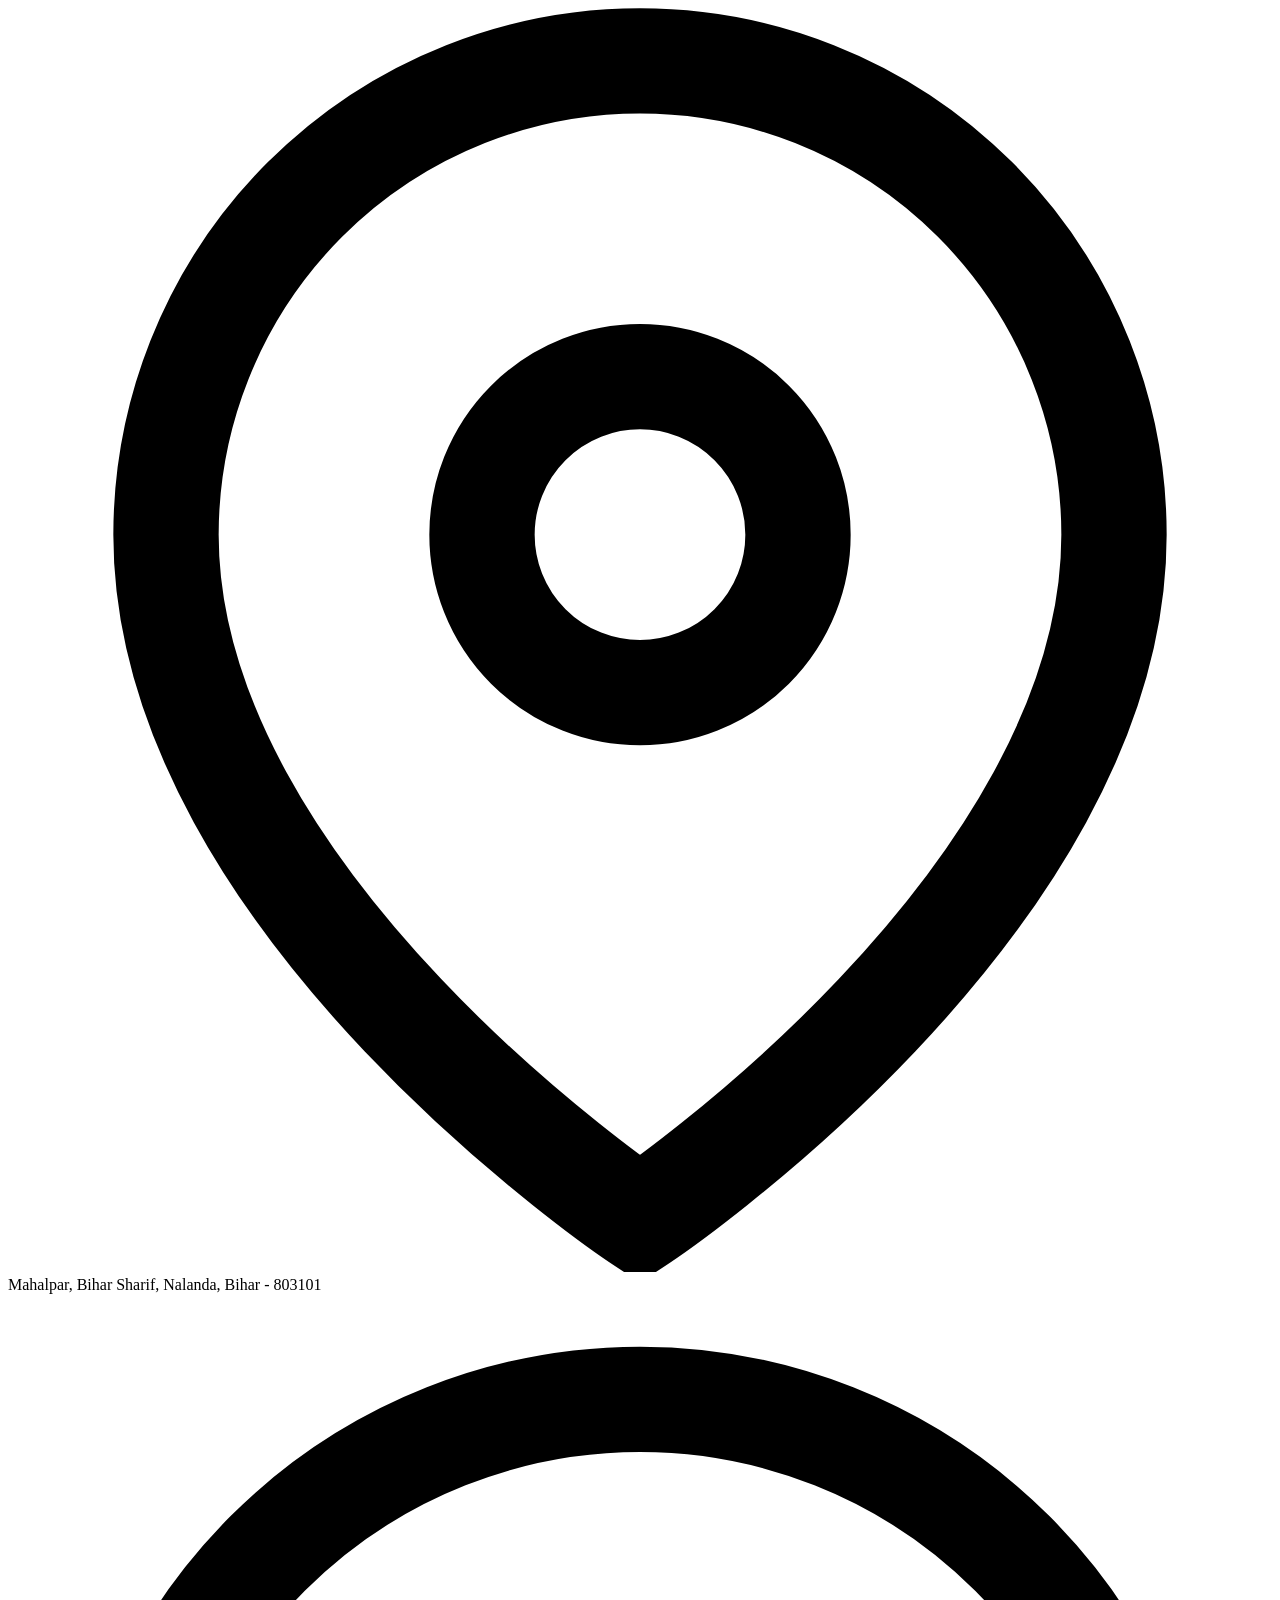
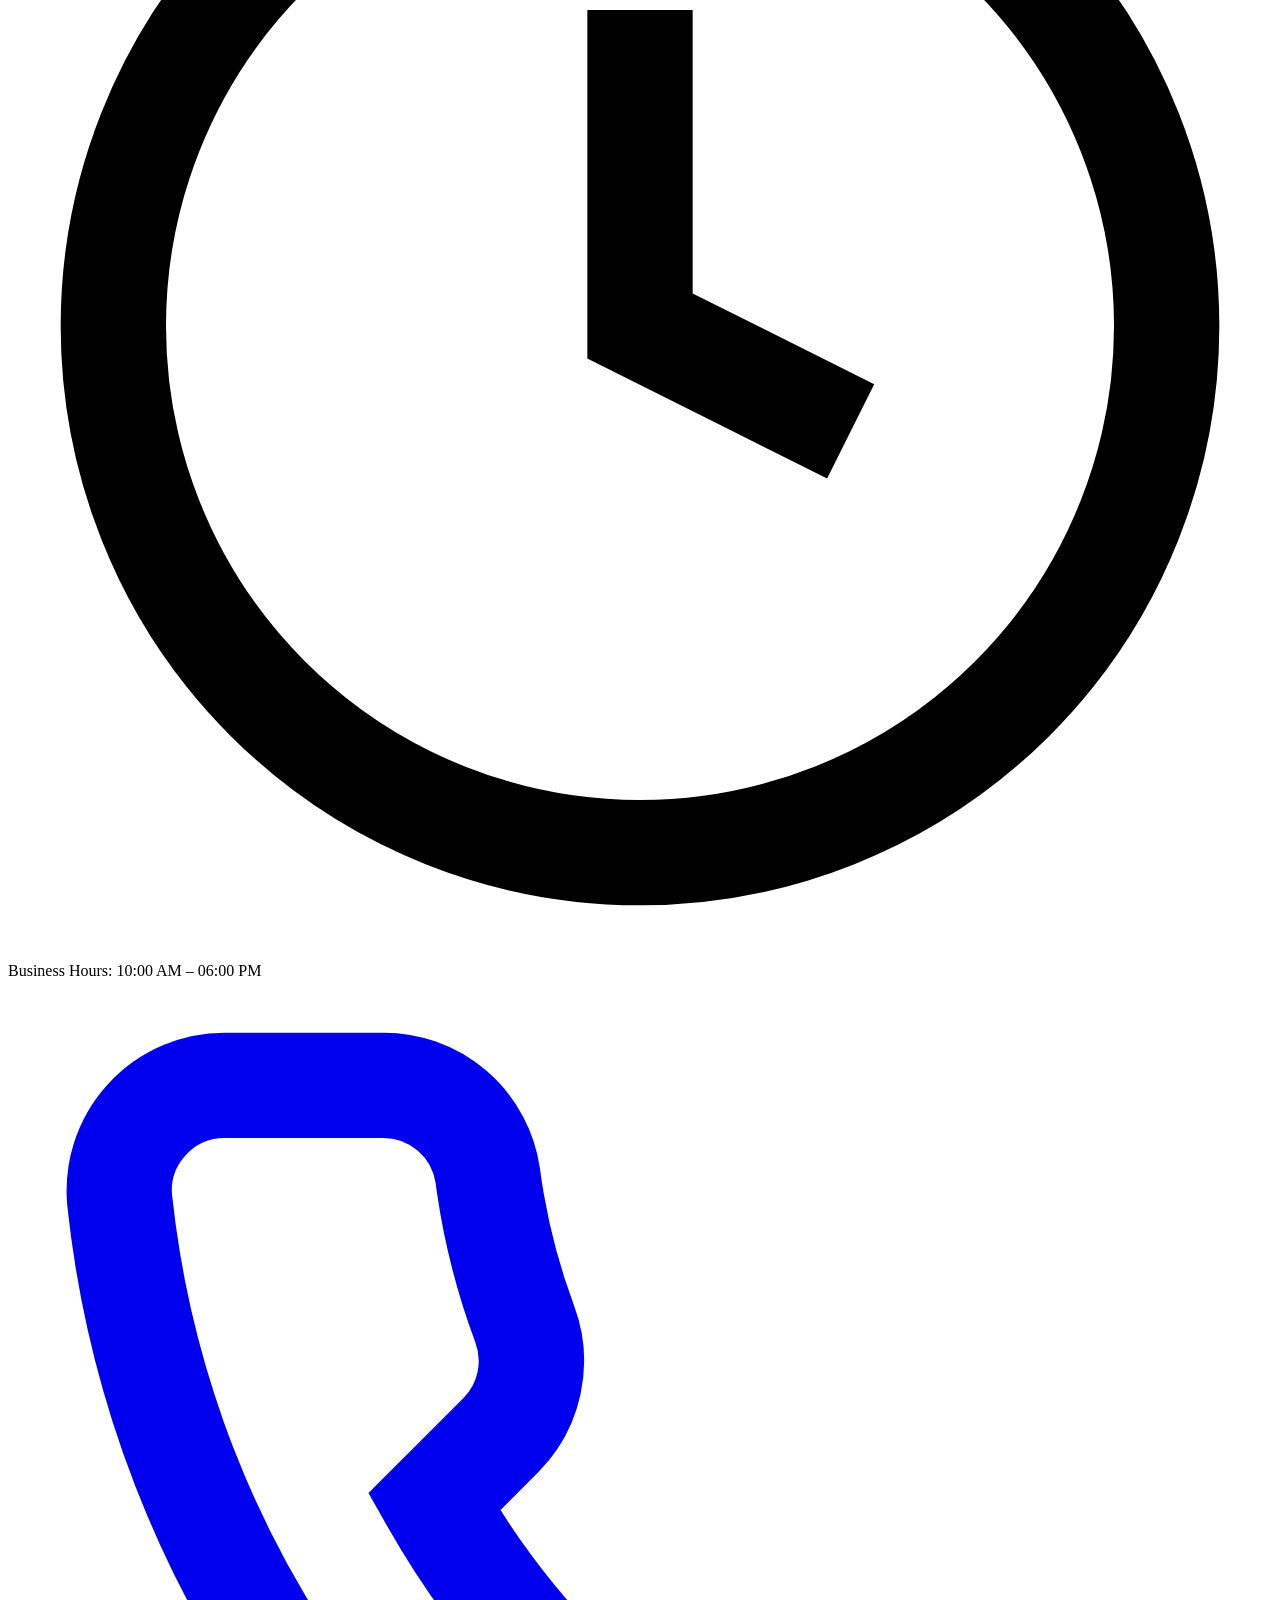
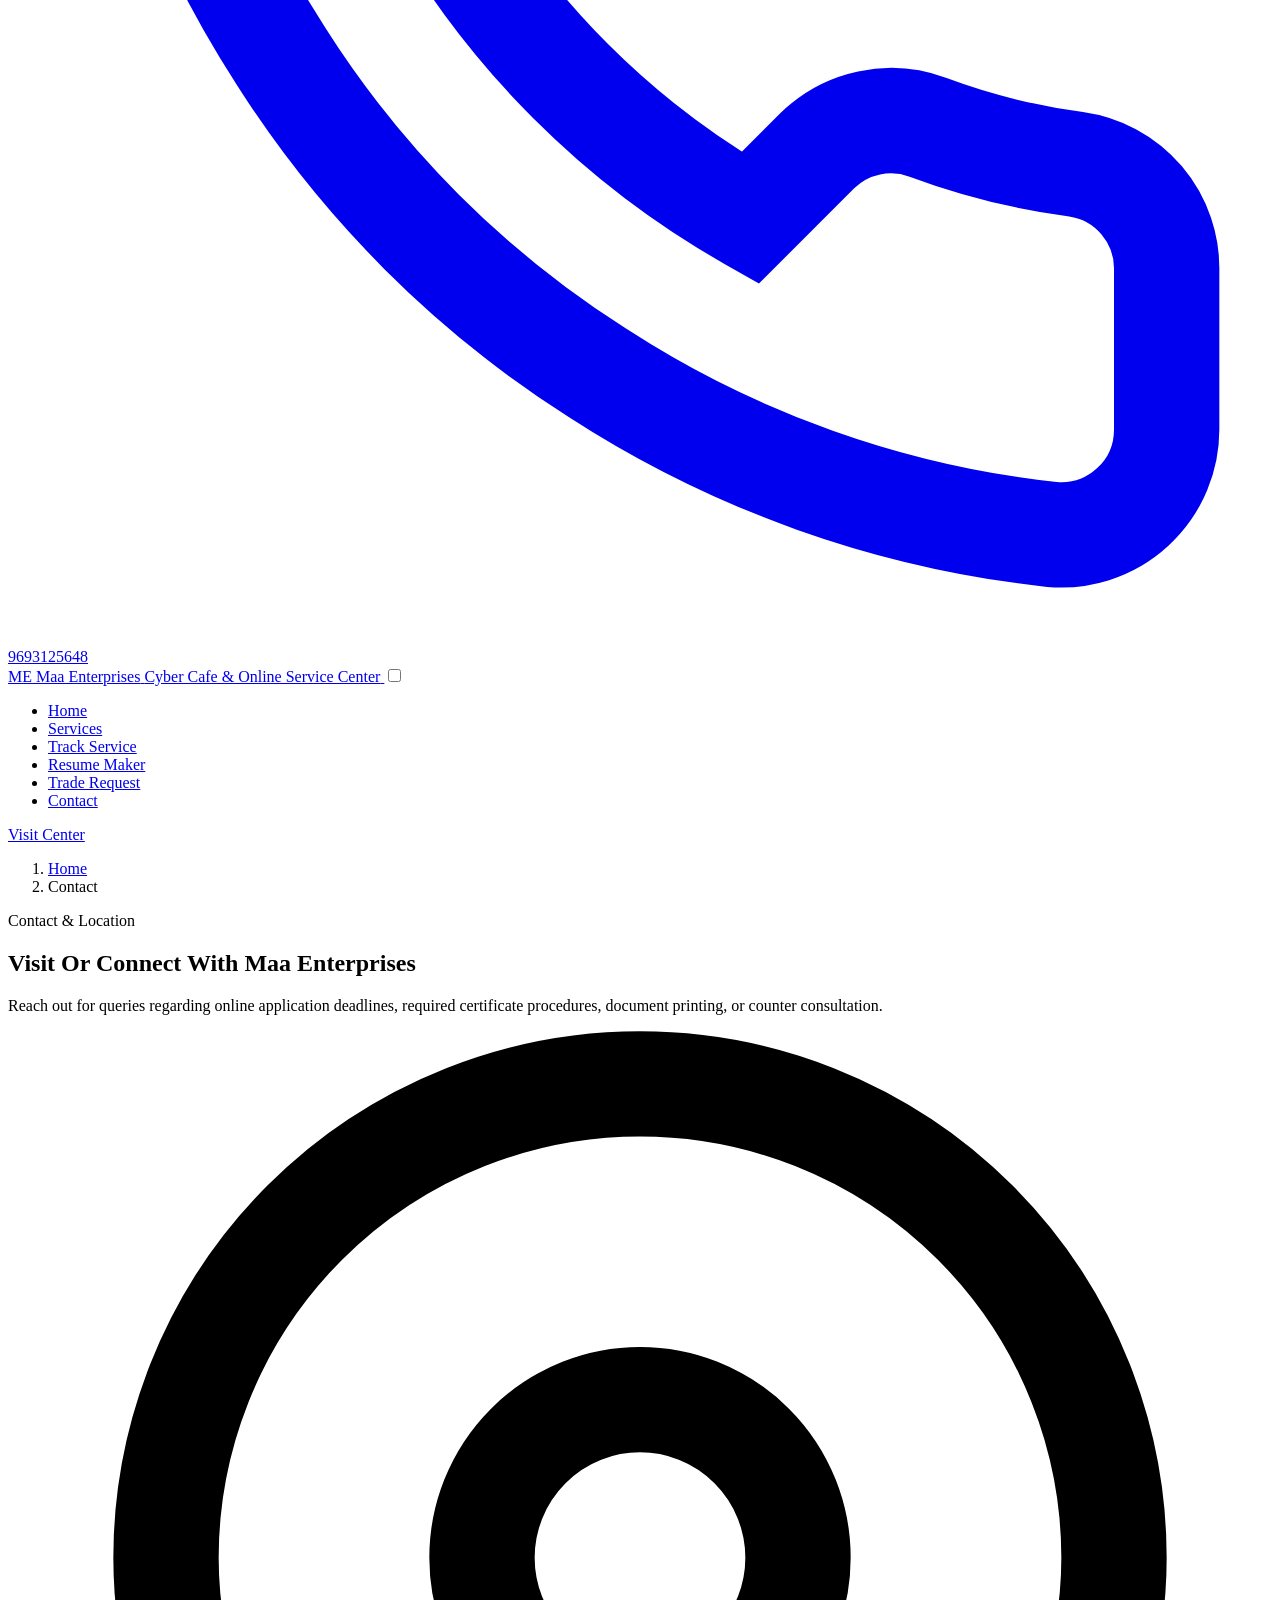
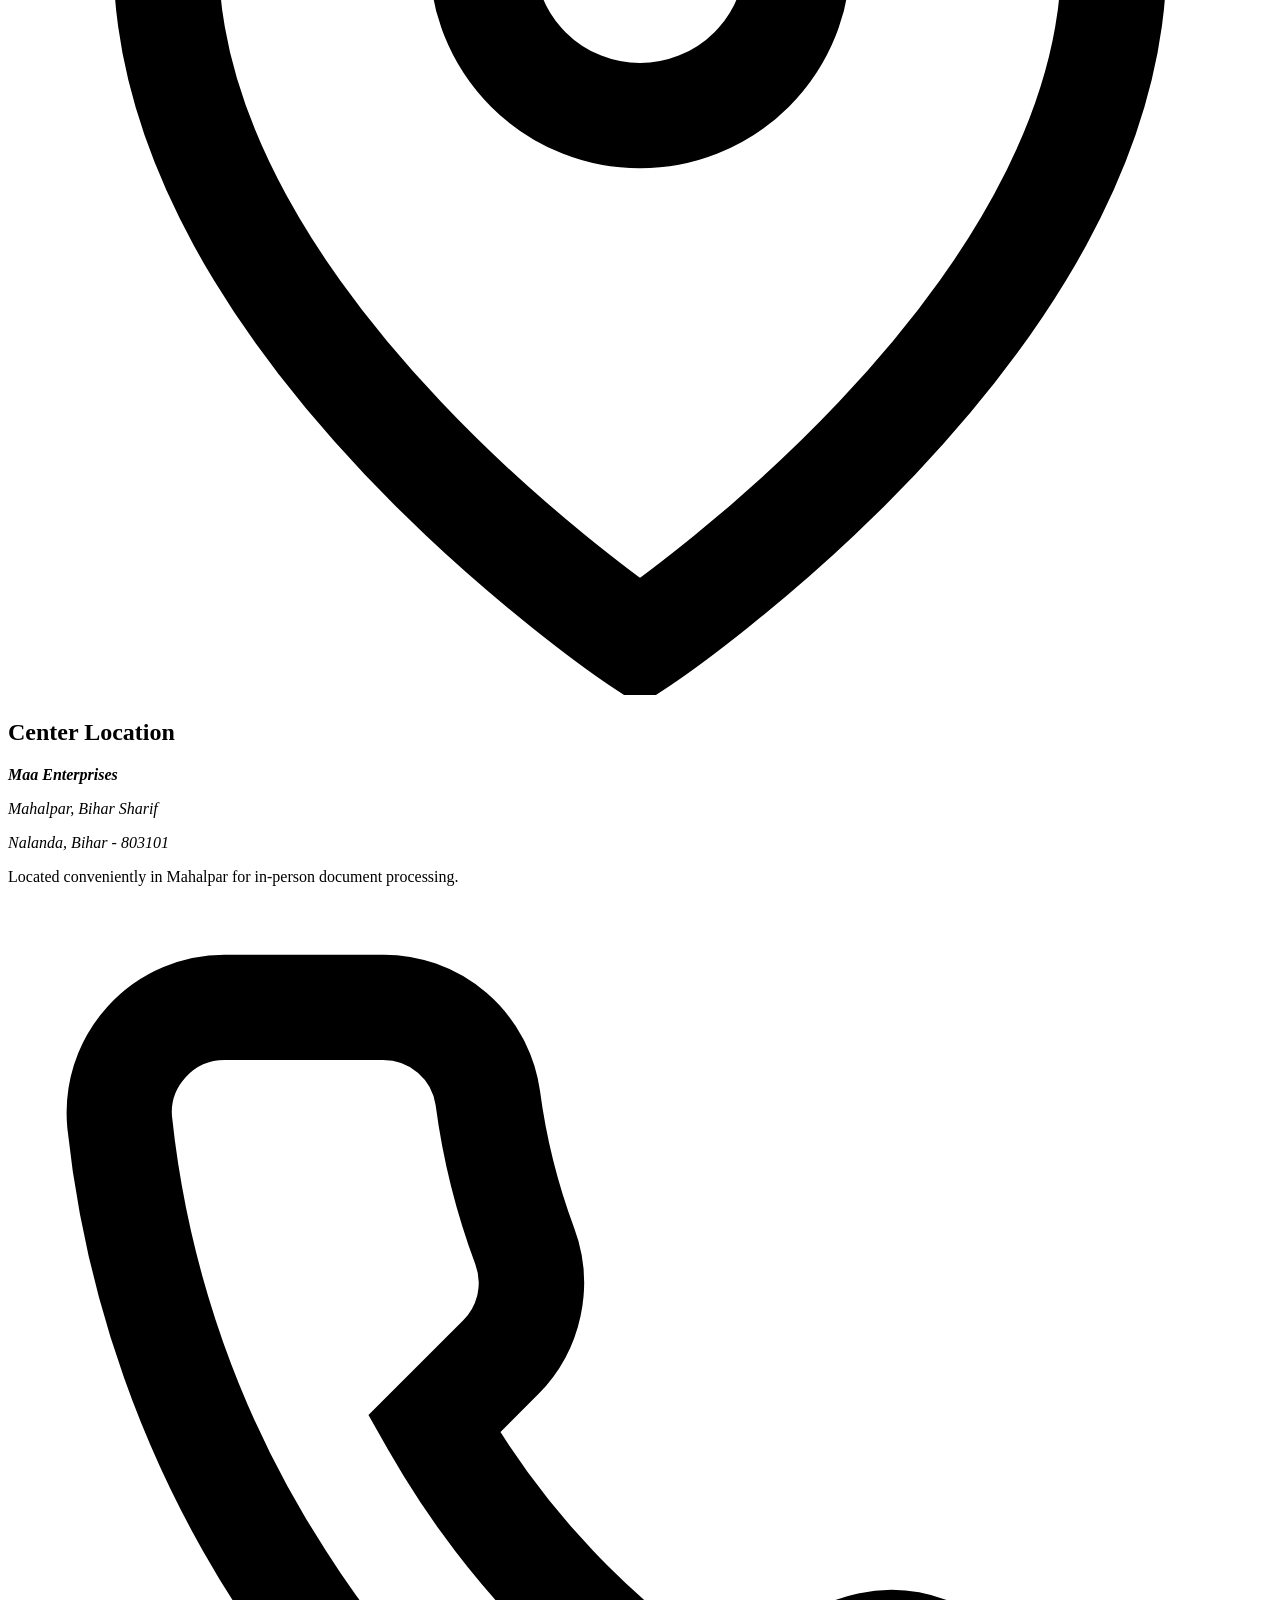
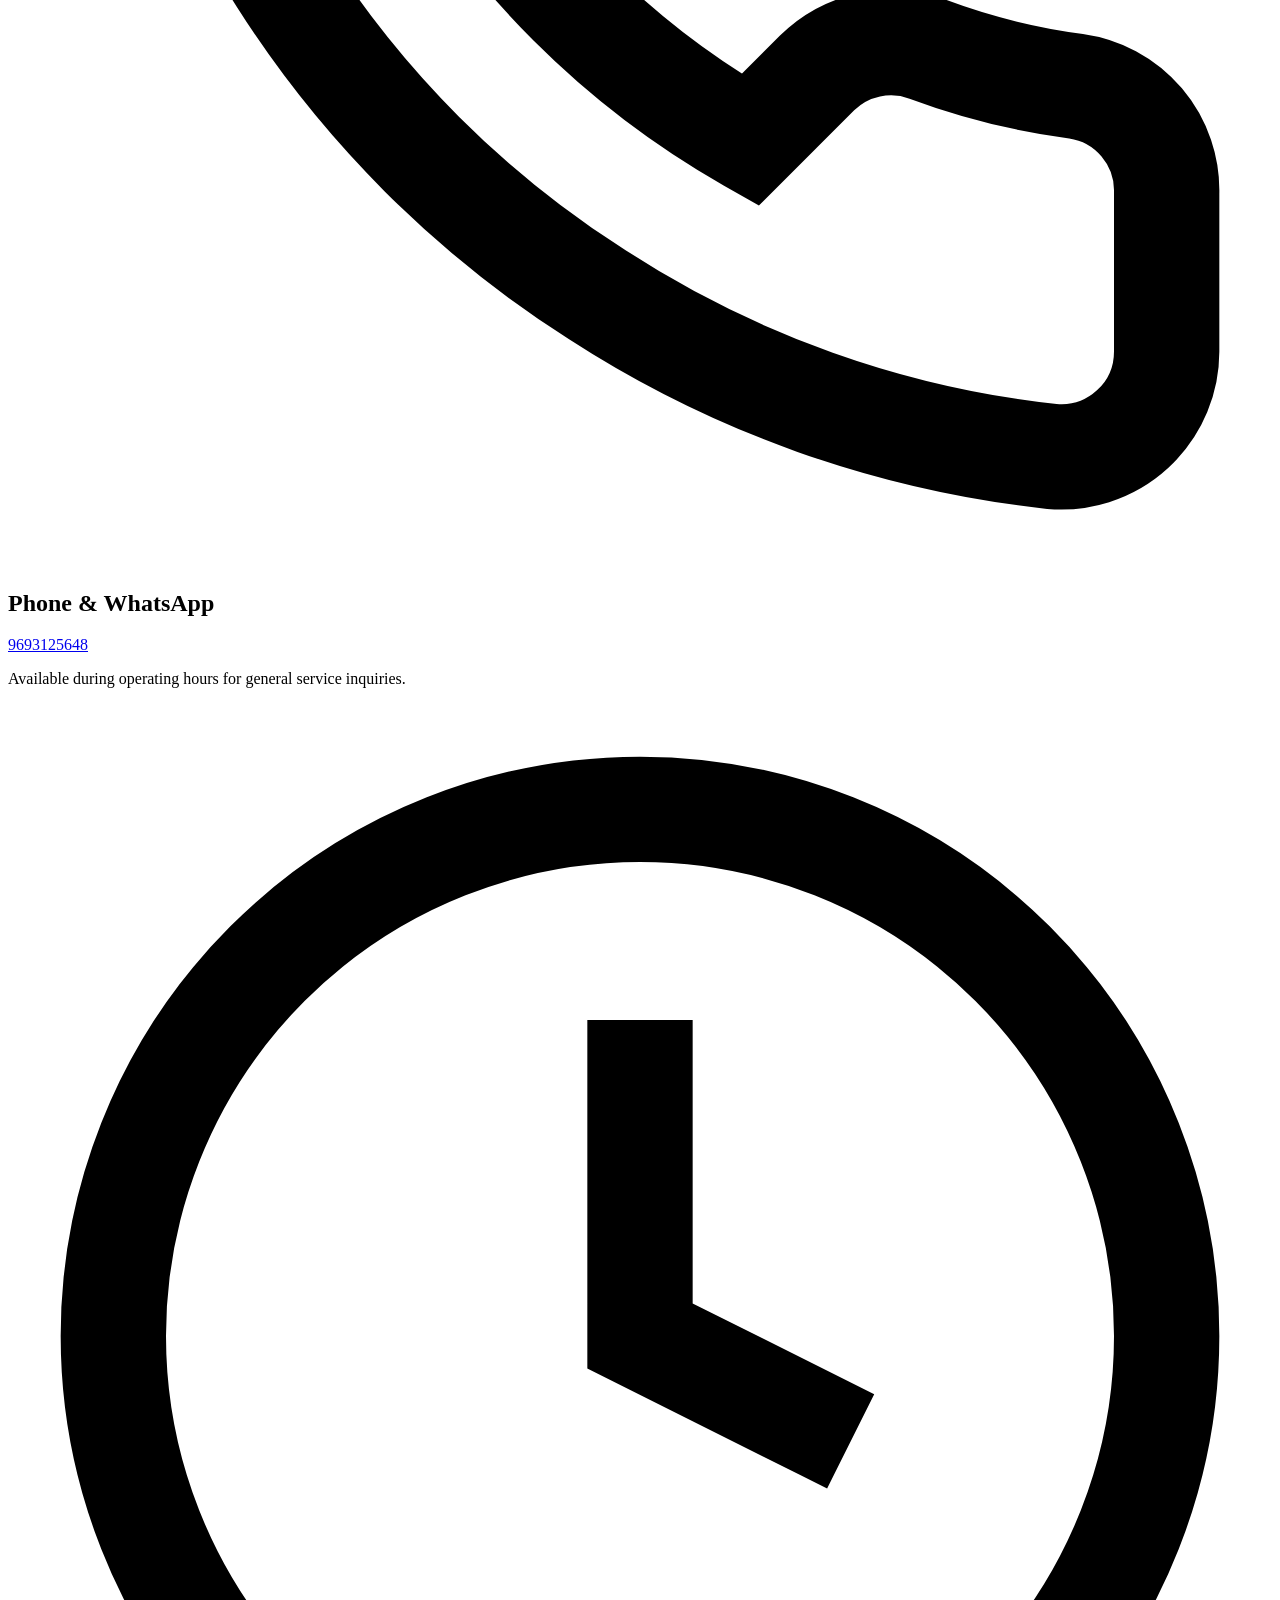
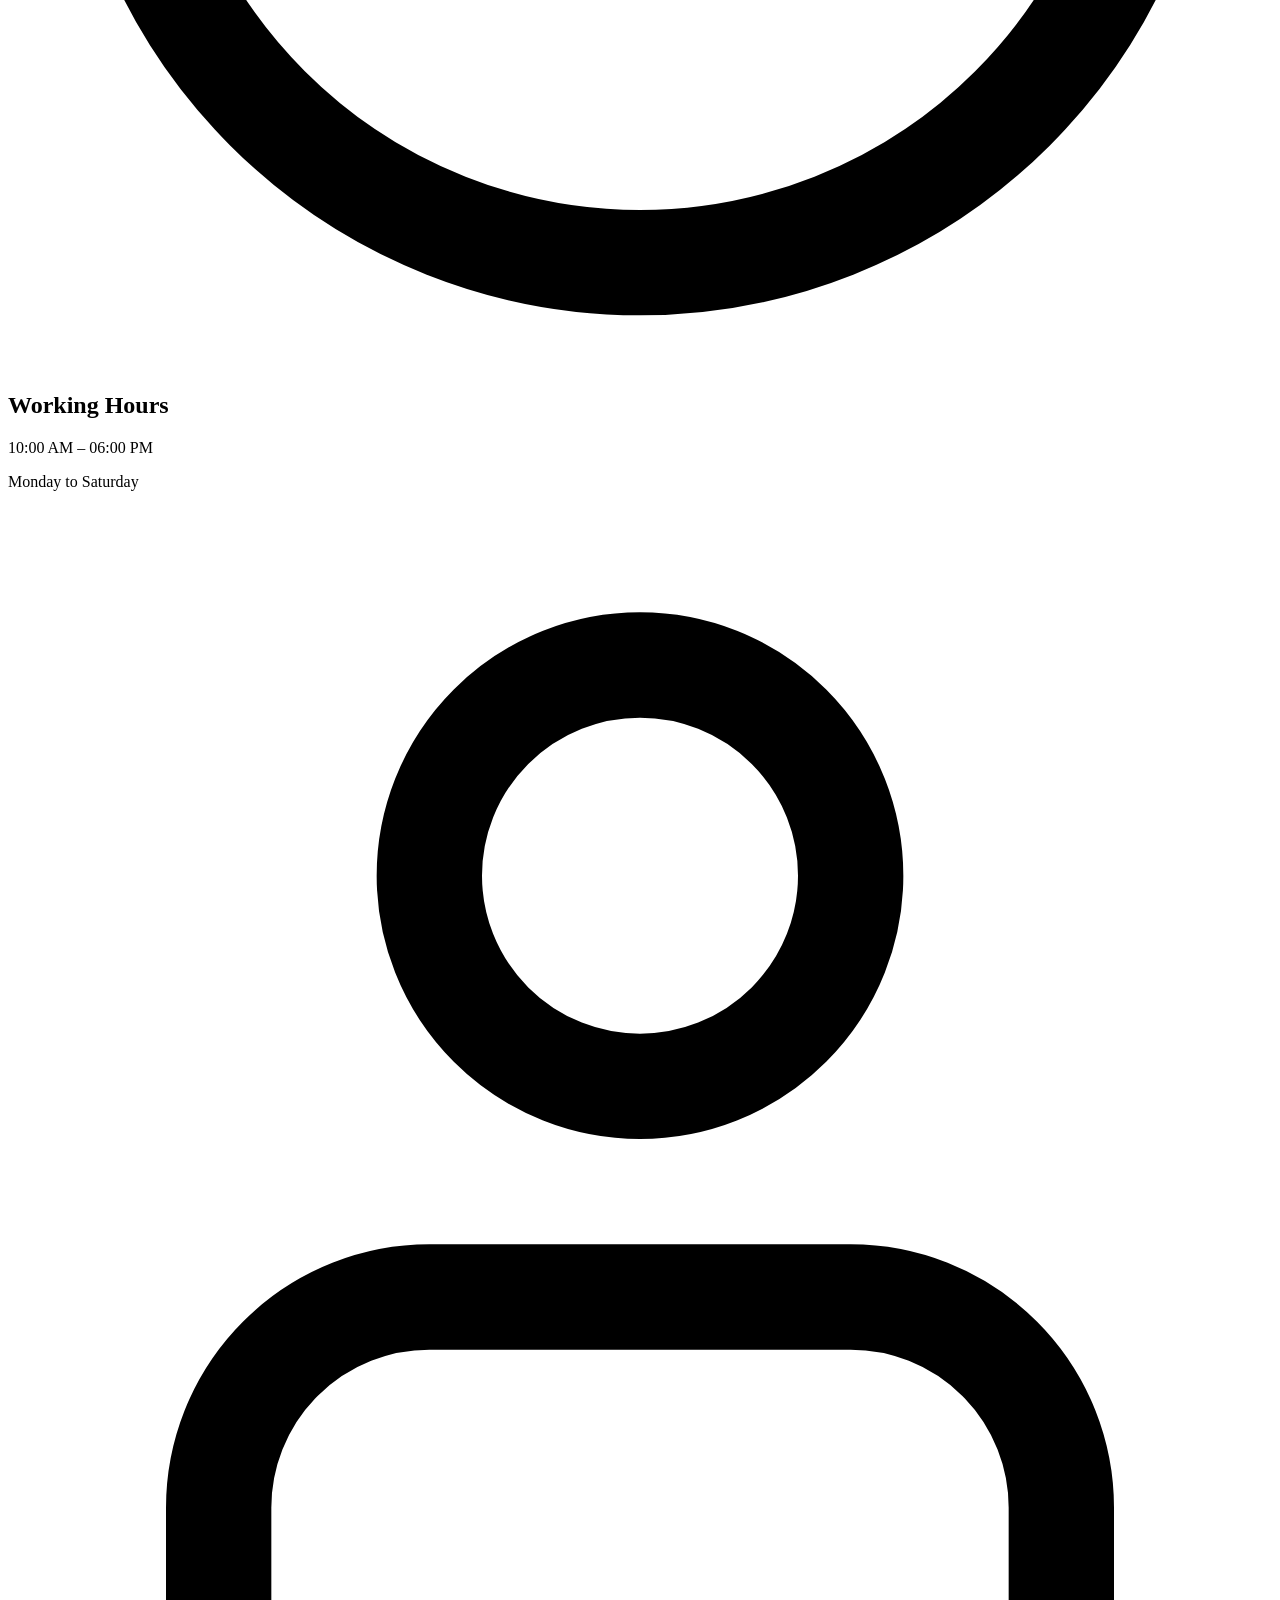
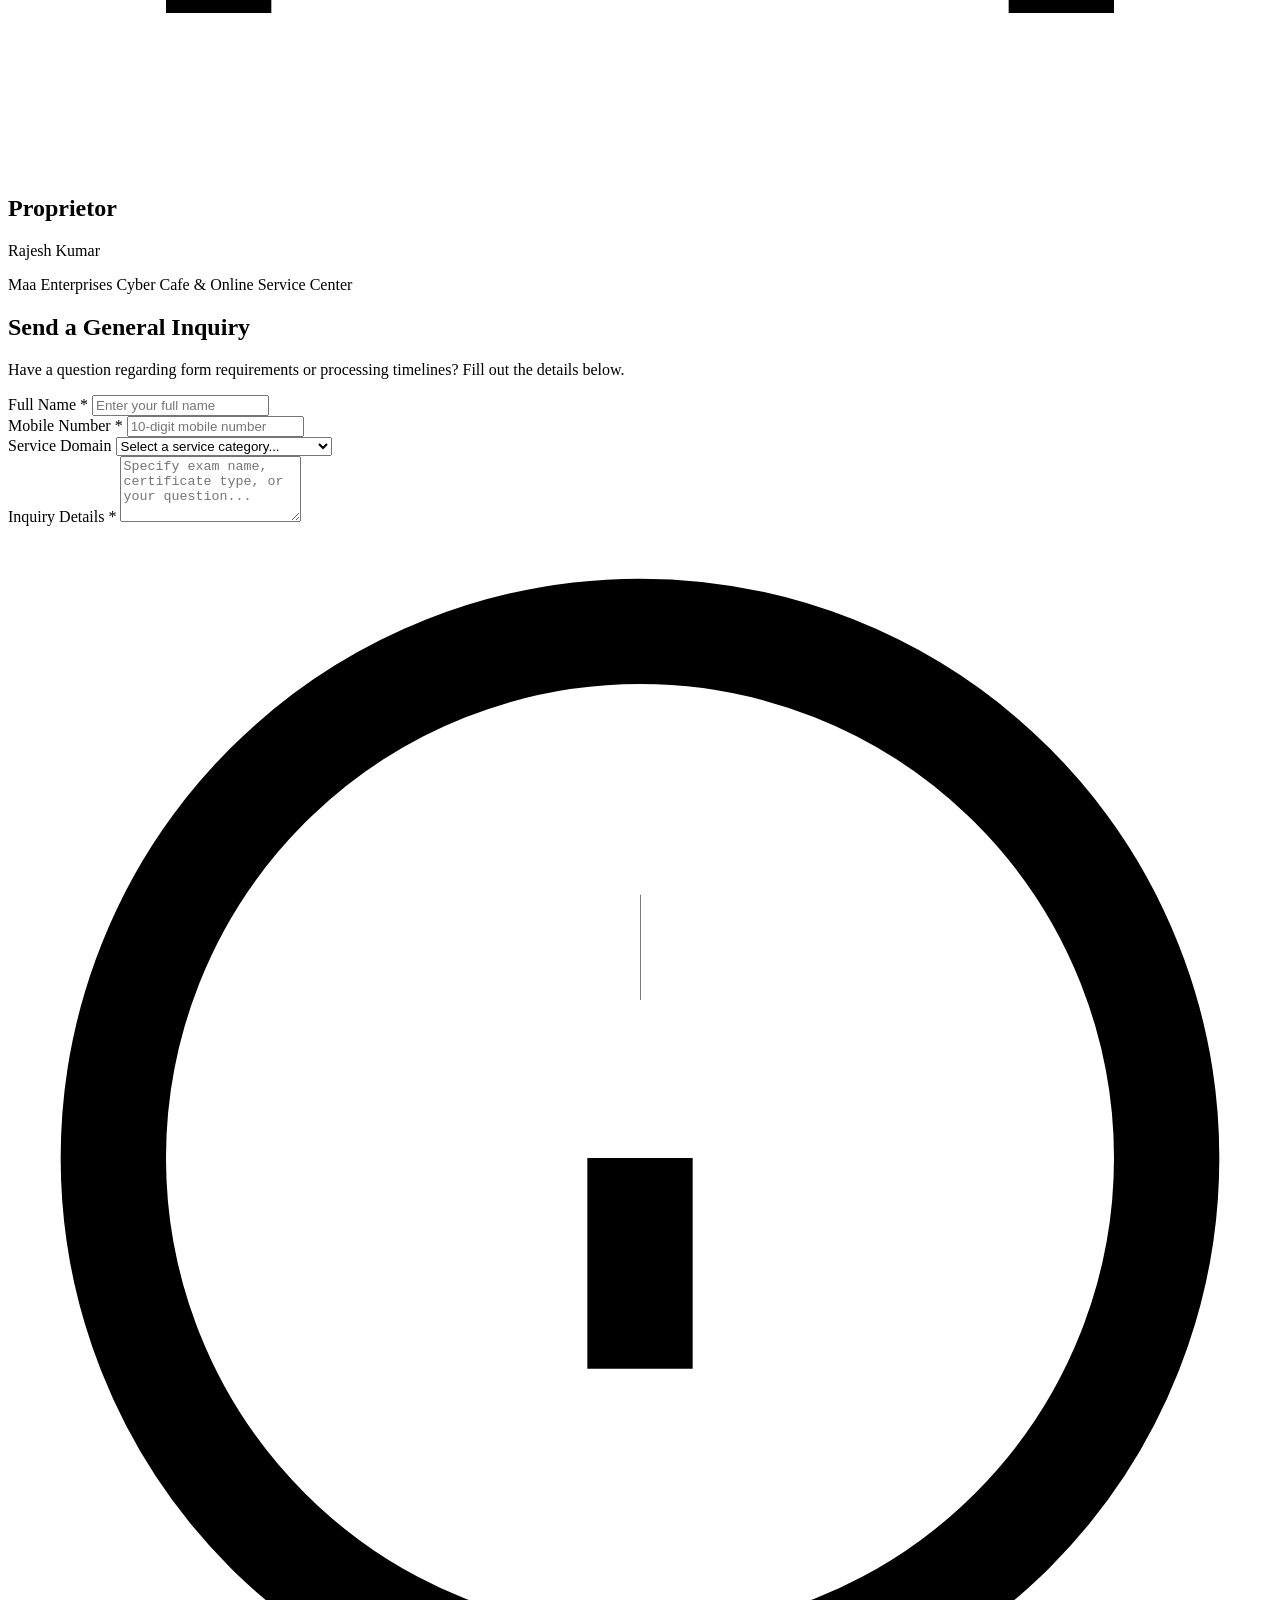
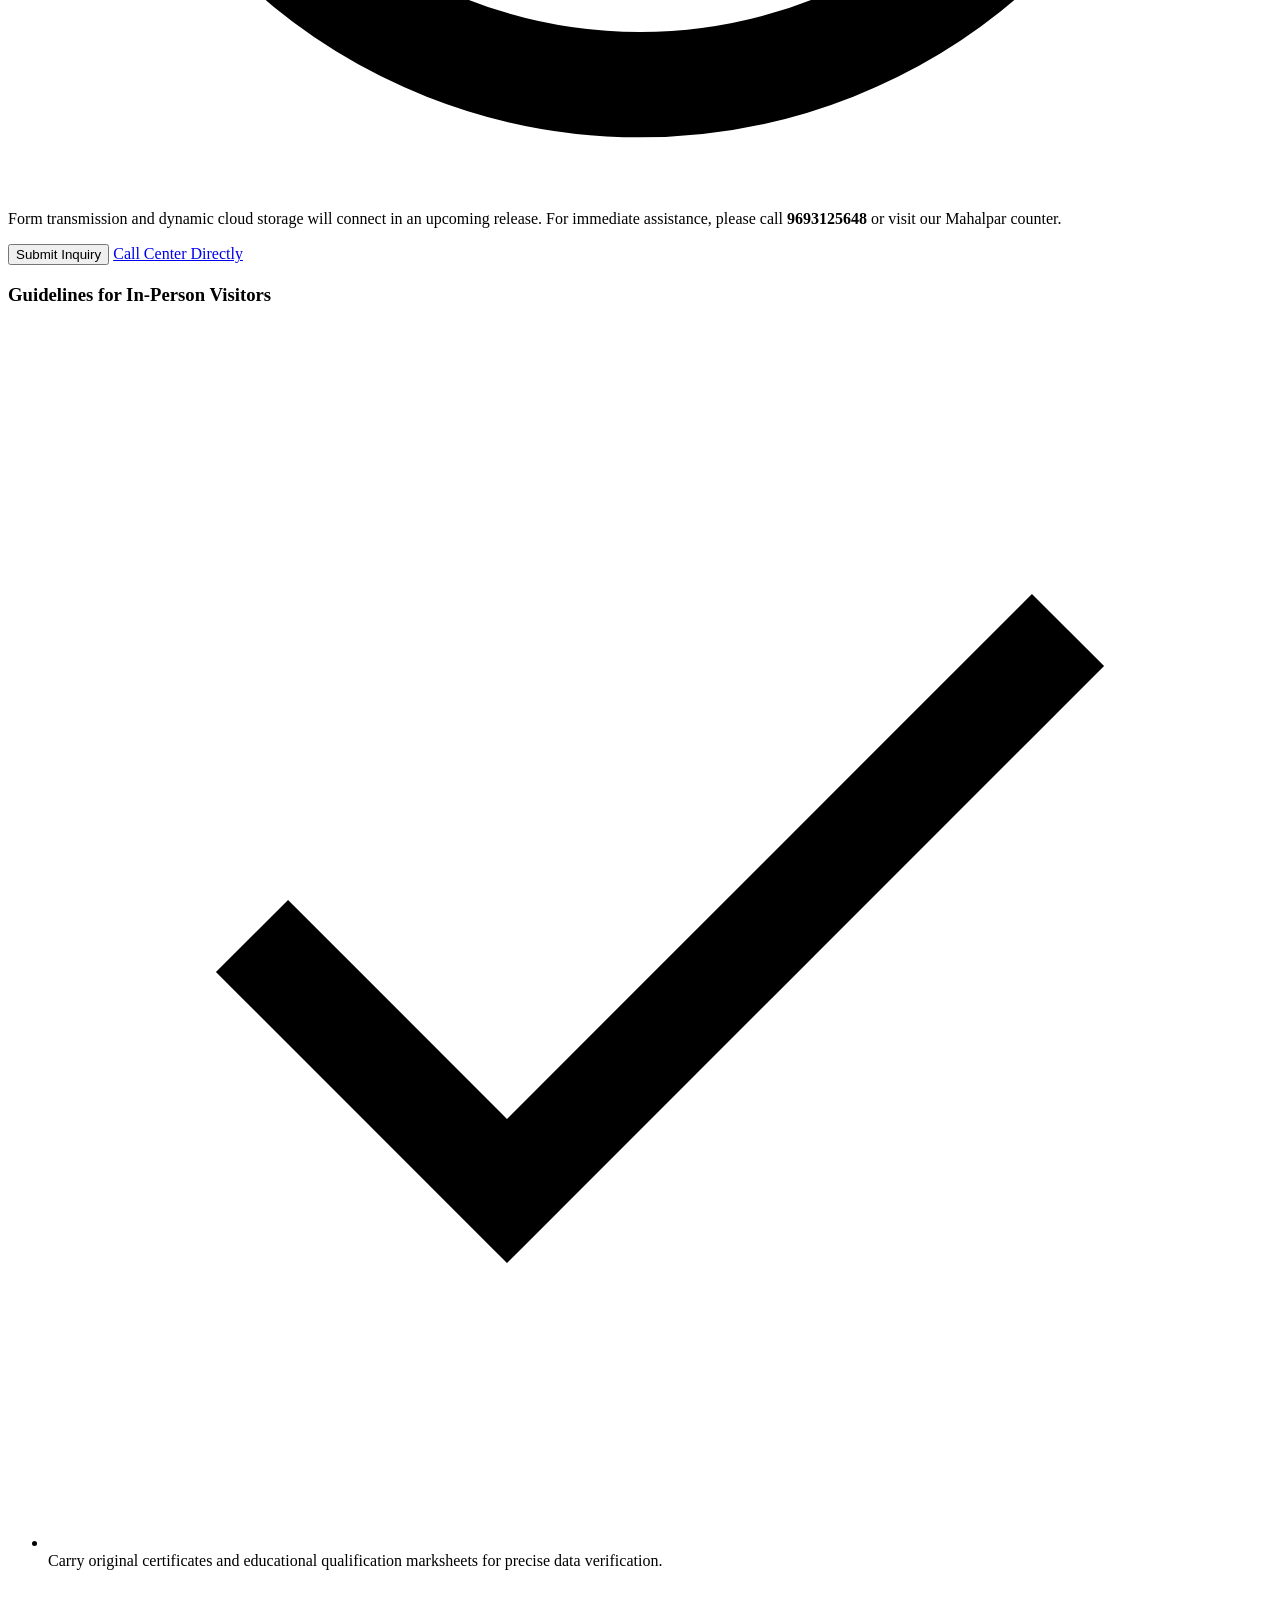
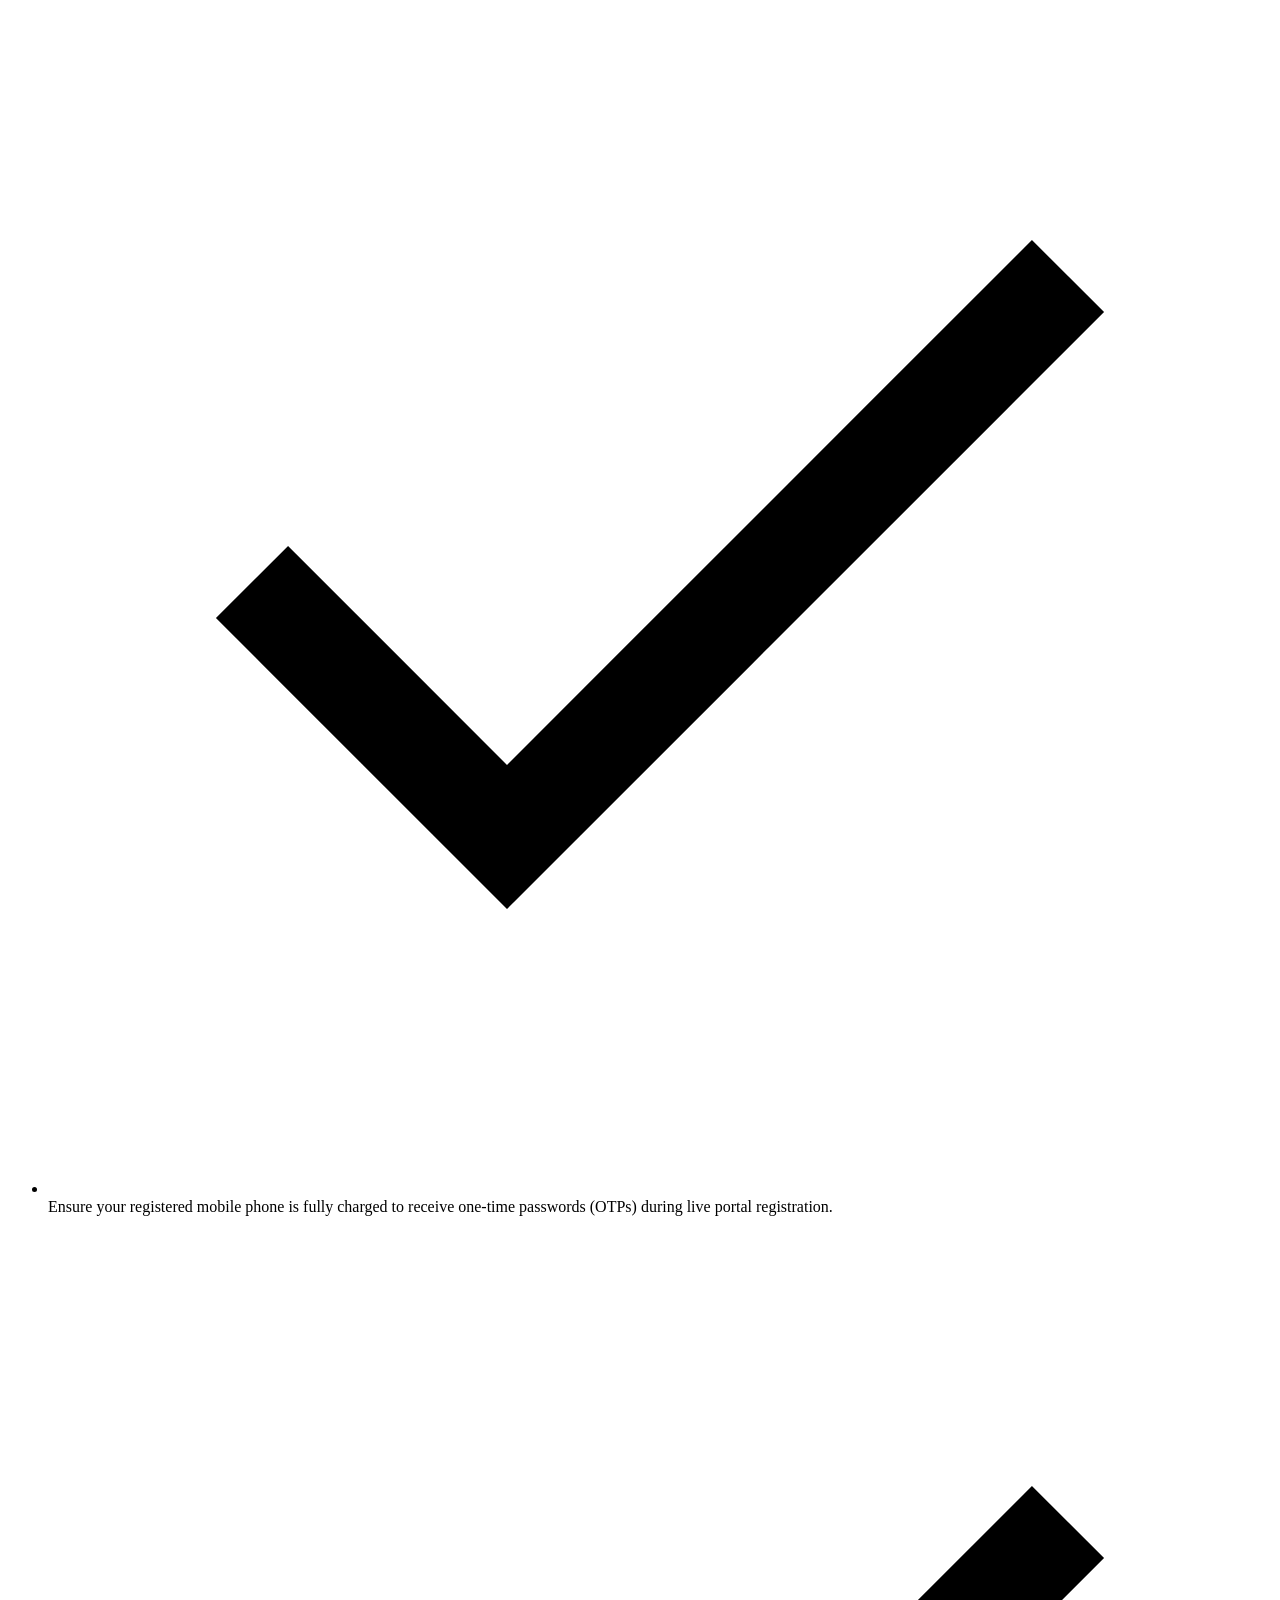
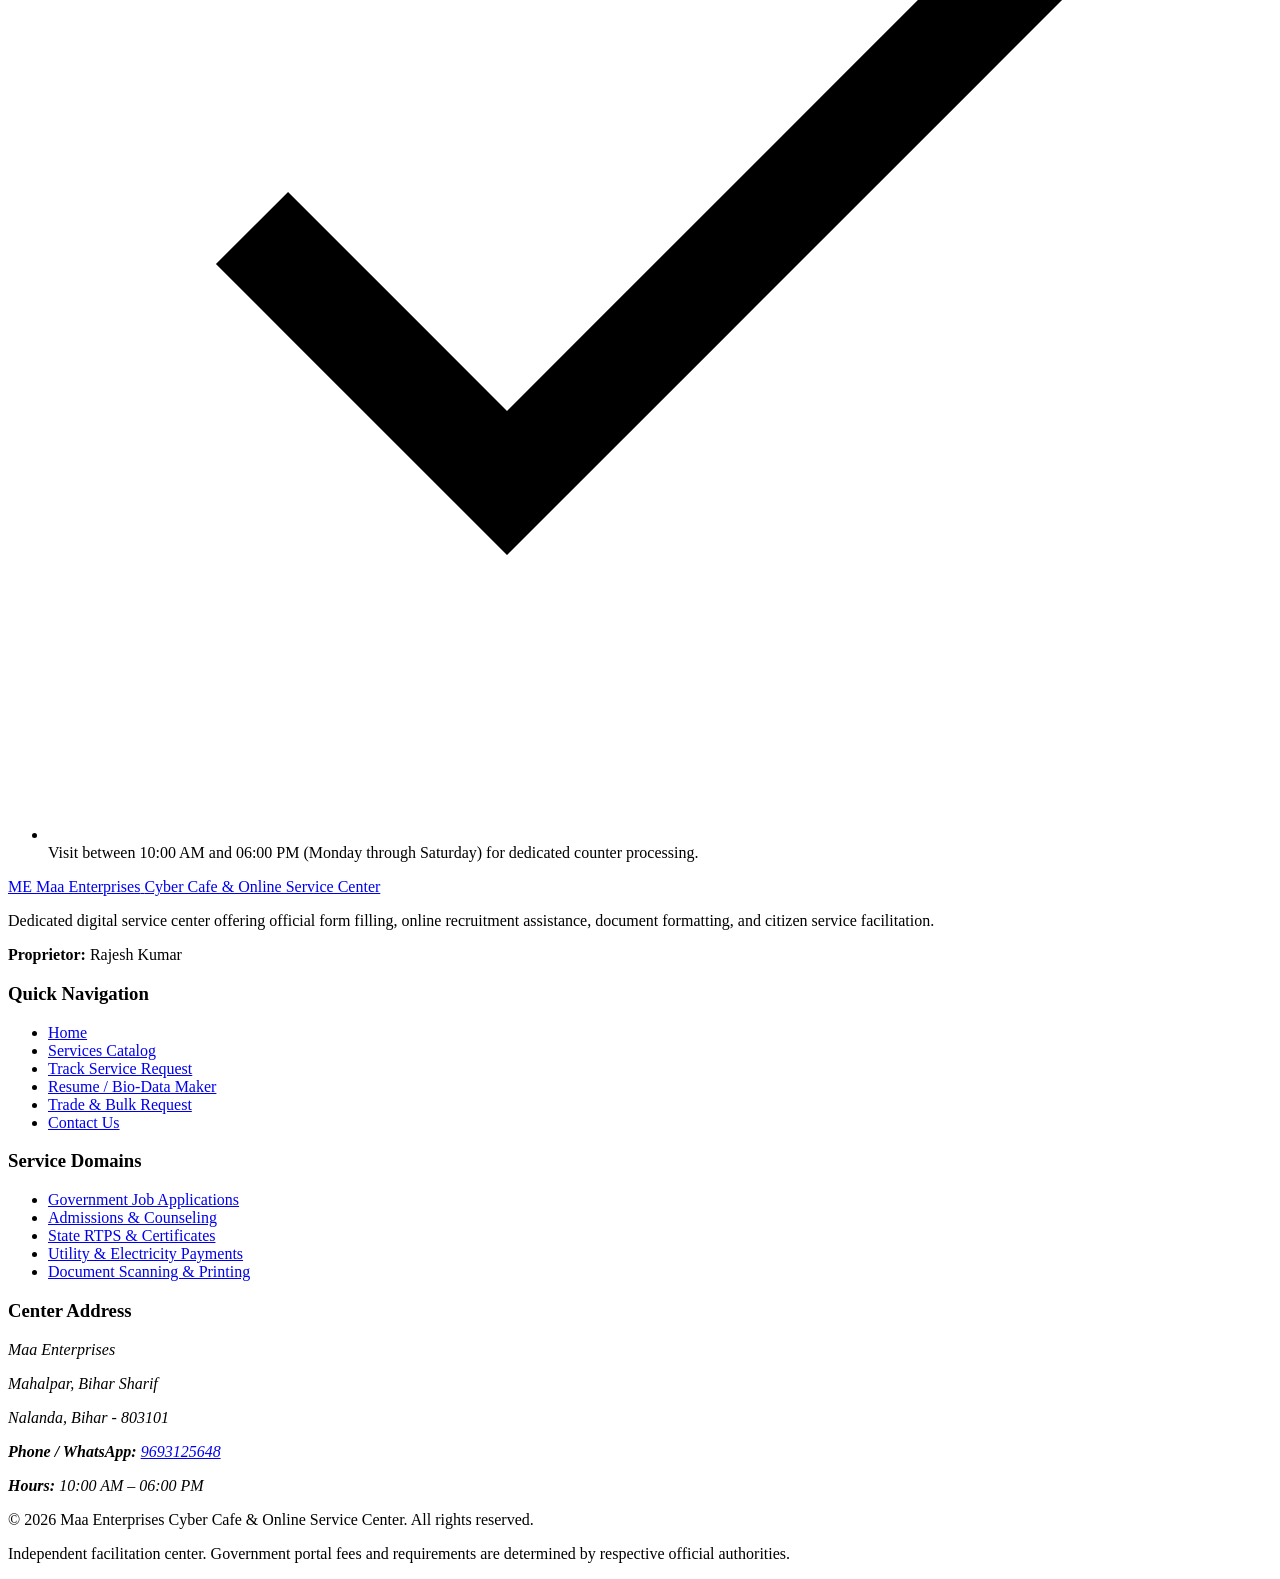
==== contact.html @ 55f26676 "Create contact.html" ====
<!DOCTYPE html>
<html lang="en">
<head>
  <meta charset="UTF-8">
  <meta name="viewport" content="width=device-width, initial-scale=1.0">
  <title>Contact Us | Maa Enterprises Cyber Cafe & Online Service Center</title>
  <meta name="description" content="Contact Maa Enterprises Cyber Cafe in Mahalpar, Bihar Sharif. Phone, WhatsApp, location details, and business hours.">
  <link rel="preconnect" href="https://fonts.googleapis.com">
  <link rel="preconnect" href="https://fonts.gstatic.com" crossorigin>
  <link href="https://fonts.googleapis.com/css2?family=Inter:wght@400;500;600;700&family=Poppins:wght@500;600;700&display=swap" rel="stylesheet">
  <link rel="stylesheet" href="css/style.css">
</head>
<body>

  <!-- Top Bar -->
  <aside class="top-bar" aria-label="Business Quick Contact">
    <div class="container top-bar__container">
      <div class="top-bar__info">
        <span class="top-bar__item">
          <svg class="icon" viewBox="0 0 24 24" fill="none" stroke="currentColor" stroke-width="2" aria-hidden="true"><path d="M21 10c0 7-9 13-9 13s-9-6-9-13a9 9 0 0 1 18 0z"></path><circle cx="12" cy="10" r="3"></circle></svg>
          Mahalpar, Bihar Sharif, Nalanda, Bihar - 803101
        </span>
        <span class="top-bar__item">
          <svg class="icon" viewBox="0 0 24 24" fill="none" stroke="currentColor" stroke-width="2" aria-hidden="true"><circle cx="12" cy="12" r="10"></circle><polyline points="12 6 12 12 16 14"></polyline></svg>
          Business Hours: 10:00 AM – 06:00 PM
        </span>
      </div>
      <div class="top-bar__actions">
        <a href="tel:9693125648" class="top-bar__link">
          <svg class="icon" viewBox="0 0 24 24" fill="none" stroke="currentColor" stroke-width="2" aria-hidden="true"><path d="M22 16.92v3a2 2 0 0 1-2.18 2 19.79 19.79 0 0 1-8.63-3.07 19.5 19.5 0 0 1-6-6 19.79 19.79 0 0 1-3.07-8.67A2 2 0 0 1 4.11 2h3a2 2 0 0 1 2 1.72 12.84 12.84 0 0 0 .7 2.81 2 2 0 0 1-.45 2.11L8.09 9.91a16 16 0 0 0 6 6l1.27-1.27a2 2 0 0 1 2.11-.45 12.84 12.84 0 0 0 2.81.7A2 2 0 0 1 22 16.92z"></path></svg>
          9693125648
        </a>
      </div>
    </div>
  </aside>

  <!-- Site Header -->
  <header class="site-header">
    <div class="container site-header__container">
      <a href="index.html" class="brand" aria-label="Maa Enterprises Home">
        <span class="brand__logo-mark" aria-hidden="true">ME</span>
        <span class="brand__text-group">
          <span class="brand__title">Maa Enterprises</span>
          <span class="brand__subtitle">Cyber Cafe &amp; Online Service Center</span>
        </span>
      </a>

      <input type="checkbox" id="nav-toggle" class="nav-toggle-input" aria-label="Toggle navigation menu">
      <label for="nav-toggle" class="nav-toggle-btn" aria-hidden="true">
        <span class="nav-toggle-bar"></span>
        <span class="nav-toggle-bar"></span>
        <span class="nav-toggle-bar"></span>
      </label>

      <nav class="site-nav" aria-label="Primary Navigation">
        <ul class="site-nav__list">
          <li class="site-nav__item"><a href="index.html" class="site-nav__link">Home</a></li>
          <li class="site-nav__item"><a href="services.html" class="site-nav__link">Services</a></li>
          <li class="site-nav__item"><a href="track-request.html" class="site-nav__link">Track Service</a></li>
          <li class="site-nav__item"><a href="resume-maker.html" class="site-nav__link">Resume Maker</a></li>
          <li class="site-nav__item"><a href="trade-request.html" class="site-nav__link">Trade Request</a></li>
          <li class="site-nav__item"><a href="contact.html" class="site-nav__link is-active" aria-current="page">Contact</a></li>
        </ul>
        <div class="site-nav__cta">
          <a href="contact.html" class="btn btn--primary btn--sm">Visit Center</a>
        </div>
      </nav>
    </div>
  </header>

  <main id="main-content">
    <!-- Breadcrumb -->
    <nav class="breadcrumb-nav" aria-label="Breadcrumb">
      <div class="container">
        <ol class="breadcrumb">
          <li class="breadcrumb__item"><a href="index.html" class="breadcrumb__link">Home</a></li>
          <li class="breadcrumb__item" aria-current="page">Contact</li>
        </ol>
      </div>
    </nav>

    <!-- Page Hero -->
    <section class="page-hero">
      <div class="container">
        <div class="page-hero__content">
          <div class="badge badge--primary page-hero__badge">Contact &amp; Location</div>
          <h1 class="page-hero__title">Visit Or Connect With Maa Enterprises</h1>
          <p class="page-hero__lead">
            Reach out for queries regarding online application deadlines, required certificate procedures, document printing, or counter consultation.
          </p>
        </div>
      </div>
    </section>

    <!-- Contact Details & Form Section -->
    <section class="section section--surface">
      <div class="container">
        <div class="layout-split">
          
          <!-- Contact Info Cards Column -->
          <div class="layout-split__sidebar">
            
            <div class="card card--padded contact-info-card">
              <div class="contact-info-card__icon-box">
                <svg class="icon" viewBox="0 0 24 24" fill="none" stroke="currentColor" stroke-width="2" aria-hidden="true"><path d="M21 10c0 7-9 13-9 13s-9-6-9-13a9 9 0 0 1 18 0z"></path><circle cx="12" cy="10" r="3"></circle></svg>
              </div>
              <h2 class="contact-info-card__title">Center Location</h2>
              <address class="contact-info-card__address">
                <p><strong>Maa Enterprises</strong></p>
                <p>Mahalpar, Bihar Sharif</p>
                <p>Nalanda, Bihar - 803101</p>
              </address>
              <p class="contact-info-card__sub">Located conveniently in Mahalpar for in-person document processing.</p>
            </div>

            <div class="card card--padded contact-info-card">
              <div class="contact-info-card__icon-box">
                <svg class="icon" viewBox="0 0 24 24" fill="none" stroke="currentColor" stroke-width="2" aria-hidden="true"><path d="M22 16.92v3a2 2 0 0 1-2.18 2 19.79 19.79 0 0 1-8.63-3.07 19.5 19.5 0 0 1-6-6 19.79 19.79 0 0 1-3.07-8.67A2 2 0 0 1 4.11 2h3a2 2 0 0 1 2 1.72 12.84 12.84 0 0 0 .7 2.81 2 2 0 0 1-.45 2.11L8.09 9.91a16 16 0 0 0 6 6l1.27-1.27a2 2 0 0 1 2.11-.45 12.84 12.84 0 0 0 2.81.7A2 2 0 0 1 22 16.92z"></path></svg>
              </div>
              <h2 class="contact-info-card__title">Phone &amp; WhatsApp</h2>
              <p class="contact-info-card__value"><a href="tel:9693125648">9693125648</a></p>
              <p class="contact-info-card__sub">Available during operating hours for general service inquiries.</p>
            </div>

            <div class="card card--padded contact-info-card">
              <div class="contact-info-card__icon-box">
                <svg class="icon" viewBox="0 0 24 24" fill="none" stroke="currentColor" stroke-width="2" aria-hidden="true"><circle cx="12" cy="12" r="10"></circle><polyline points="12 6 12 12 16 14"></polyline></svg>
              </div>
              <h2 class="contact-info-card__title">Working Hours</h2>
              <p class="contact-info-card__value">10:00 AM – 06:00 PM</p>
              <p class="contact-info-card__sub">Monday to Saturday</p>
            </div>

            <div class="card card--padded contact-info-card">
              <div class="contact-info-card__icon-box">
                <svg class="icon" viewBox="0 0 24 24" fill="none" stroke="currentColor" stroke-width="2" aria-hidden="true"><path d="M20 21v-2a4 4 0 0 0-4-4H8a4 4 0 0 0-4 4v2"></path><circle cx="12" cy="7" r="4"></circle></svg>
              </div>
              <h2 class="contact-info-card__title">Proprietor</h2>
              <p class="contact-info-card__value">Rajesh Kumar</p>
              <p class="contact-info-card__sub">Maa Enterprises Cyber Cafe &amp; Online Service Center</p>
            </div>

          </div>

          <!-- Contact Inquiry Form Foundation Column -->
          <div class="layout-split__main">
            <div class="card card--padded">
              <h2 class="card__section-title">Send a General Inquiry</h2>
              <p class="card__text">
                Have a question regarding form requirements or processing timelines? Fill out the details below.
              </p>

              <form class="form-grid" action="#" method="get" onsubmit="return false;">
                <div class="form-group">
                  <label for="contact-name" class="form-label">Full Name <span class="text-danger">*</span></label>
                  <input type="text" id="contact-name" name="name" class="form-input" placeholder="Enter your full name" required>
                </div>

                <div class="form-group">
                  <label for="contact-phone" class="form-label">Mobile Number <span class="text-danger">*</span></label>
                  <input type="tel" id="contact-phone" name="phone" class="form-input" placeholder="10-digit mobile number" pattern="[0-9]{10}" required>
                </div>

                <div class="form-group">
                  <label for="contact-category" class="form-label">Service Domain</label>
                  <select id="contact-category" name="category" class="form-select">
                    <option value="">Select a service category...</option>
                    <option value="jobs">Government Jobs &amp; Recruitment</option>
                    <option value="admissions">College &amp; School Admissions</option>
                    <option value="identity">Identity &amp; Legal Services</option>
                    <option value="certificates">Certificates &amp; Verification</option>
                    <option value="utility">Banking &amp; Bill Payments</option>
                    <option value="printing">Business &amp; Document Printing</option>
                    <option value="other">Other Online Inquiry</option>
                  </select>
                </div>

                <div class="form-group">
                  <label for="contact-message" class="form-label">Inquiry Details <span class="text-danger">*</span></label>
                  <textarea id="contact-message" name="message" rows="4" class="form-textarea" placeholder="Specify exam name, certificate type, or your question..." required></textarea>
                </div>

                <div class="notice-box notice-box--neutral">
                  <svg class="icon notice-box__icon" viewBox="0 0 24 24" fill="none" stroke="currentColor" stroke-width="2" aria-hidden="true"><circle cx="12" cy="12" r="10"></circle><line x1="12" y1="16" x2="12" y2="12"></line><line x1="12" y1="8" x2="12.01" y2="8"></line></svg>
                  <p class="notice-box__text">
                    Form transmission and dynamic cloud storage will connect in an upcoming release. For immediate assistance, please call <strong>9693125648</strong> or visit our Mahalpar counter.
                  </p>
                </div>

                <div class="form-actions">
                  <button type="button" class="btn btn--primary btn--lg">Submit Inquiry</button>
                  <a href="tel:9693125648" class="btn btn--outline btn--lg">Call Center Directly</a>
                </div>
              </form>
            </div>

            <!-- In-Person Visit Advice Card -->
            <div class="card card--padded visit-card">
              <h3 class="visit-card__title">Guidelines for In-Person Visitors</h3>
              <ul class="checklist">
                <li class="checklist__item">
                  <svg class="icon icon--success" viewBox="0 0 24 24" fill="none" stroke="currentColor" stroke-width="2" aria-hidden="true"><polyline points="20 6 9 17 4 12"></polyline></svg>
                  <span>Carry original certificates and educational qualification marksheets for precise data verification.</span>
                </li>
                <li class="checklist__item">
                  <svg class="icon icon--success" viewBox="0 0 24 24" fill="none" stroke="currentColor" stroke-width="2" aria-hidden="true"><polyline points="20 6 9 17 4 12"></polyline></svg>
                  <span>Ensure your registered mobile phone is fully charged to receive one-time passwords (OTPs) during live portal registration.</span>
                </li>
                <li class="checklist__item">
                  <svg class="icon icon--success" viewBox="0 0 24 24" fill="none" stroke="currentColor" stroke-width="2" aria-hidden="true"><polyline points="20 6 9 17 4 12"></polyline></svg>
                  <span>Visit between 10:00 AM and 06:00 PM (Monday through Saturday) for dedicated counter processing.</span>
                </li>
              </ul>
            </div>
          </div>

        </div>
      </div>
    </section>
  </main>

  <!-- Site Footer -->
  <footer class="site-footer">
    <div class="container site-footer__container">
      <div class="site-footer__brand-col">
        <a href="index.html" class="brand brand--footer">
          <span class="brand__logo-mark" aria-hidden="true">ME</span>
          <span class="brand__text-group">
            <span class="brand__title">Maa Enterprises</span>
            <span class="brand__subtitle">Cyber Cafe &amp; Online Service Center</span>
          </span>
        </a>
        <p class="site-footer__about">
          Dedicated digital service center offering official form filling, online recruitment assistance, document formatting, and citizen service facilitation.
        </p>
        <p class="site-footer__owner"><strong>Proprietor:</strong> Rajesh Kumar</p>
      </div>

      <div class="site-footer__nav-col">
        <h3 class="site-footer__heading">Quick Navigation</h3>
        <ul class="site-footer__list">
          <li><a href="index.html">Home</a></li>
          <li><a href="services.html">Services Catalog</a></li>
          <li><a href="track-request.html">Track Service Request</a></li>
          <li><a href="resume-maker.html">Resume / Bio-Data Maker</a></li>
          <li><a href="trade-request.html">Trade &amp; Bulk Request</a></li>
          <li><a href="contact.html">Contact Us</a></li>
        </ul>
      </div>

      <div class="site-footer__nav-col">
        <h3 class="site-footer__heading">Service Domains</h3>
        <ul class="site-footer__list">
          <li><a href="services.html">Government Job Applications</a></li>
          <li><a href="services.html">Admissions &amp; Counseling</a></li>
          <li><a href="services.html">State RTPS &amp; Certificates</a></li>
          <li><a href="services.html">Utility &amp; Electricity Payments</a></li>
          <li><a href="services.html">Document Scanning &amp; Printing</a></li>
        </ul>
      </div>

      <div class="site-footer__contact-col">
        <h3 class="site-footer__heading">Center Address</h3>
        <address class="site-footer__address">
          <p>Maa Enterprises</p>
          <p>Mahalpar, Bihar Sharif</p>
          <p>Nalanda, Bihar - 803101</p>
          <p class="site-footer__contact-item"><strong>Phone / WhatsApp:</strong> <a href="tel:9693125648">9693125648</a></p>
          <p class="site-footer__contact-item"><strong>Hours:</strong> 10:00 AM – 06:00 PM</p>
        </address>
      </div>
    </div>

    <div class="site-footer__bottom">
      <div class="container site-footer__bottom-container">
        <p class="site-footer__copyright">
          &copy; 2026 Maa Enterprises Cyber Cafe &amp; Online Service Center. All rights reserved.
        </p>
        <p class="site-footer__disclaimer">
          Independent facilitation center. Government portal fees and requirements are determined by respective official authorities.
        </p>
      </div>
    </div>
  </footer>

</body>
</html>
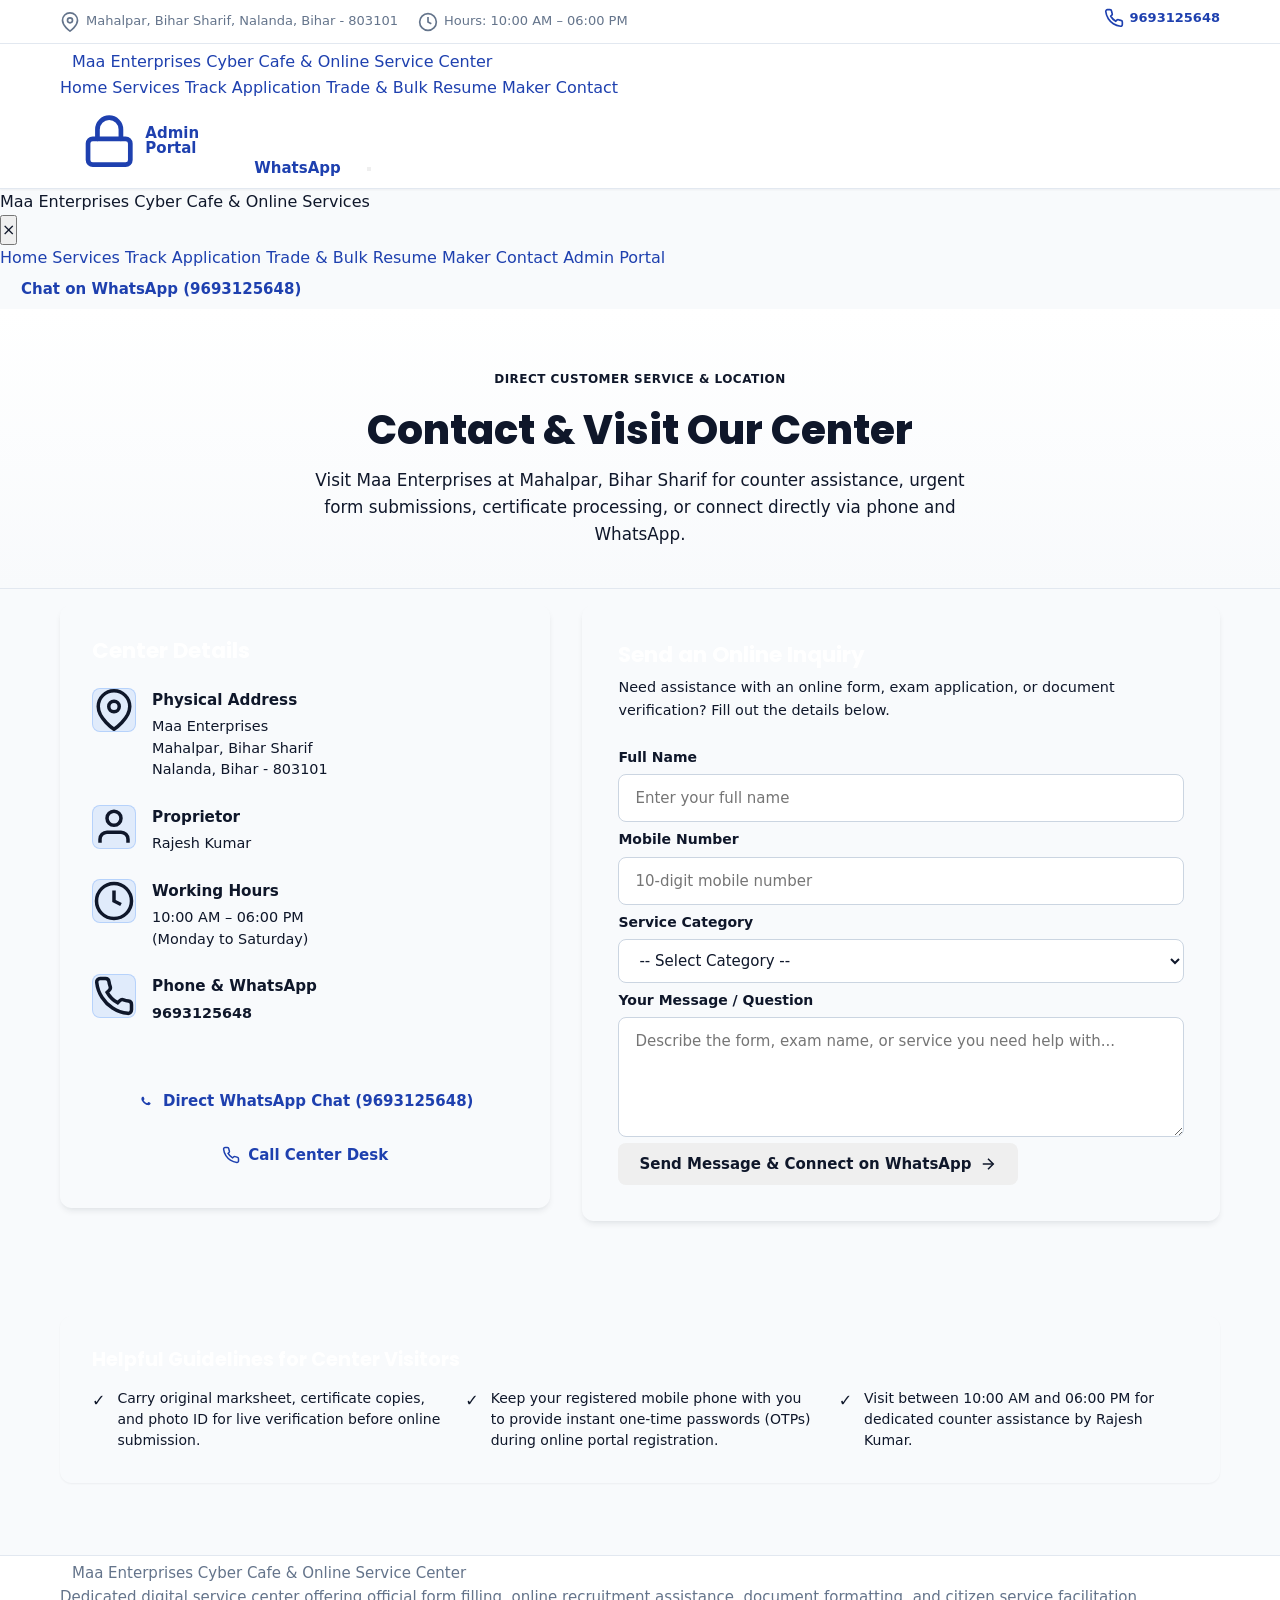
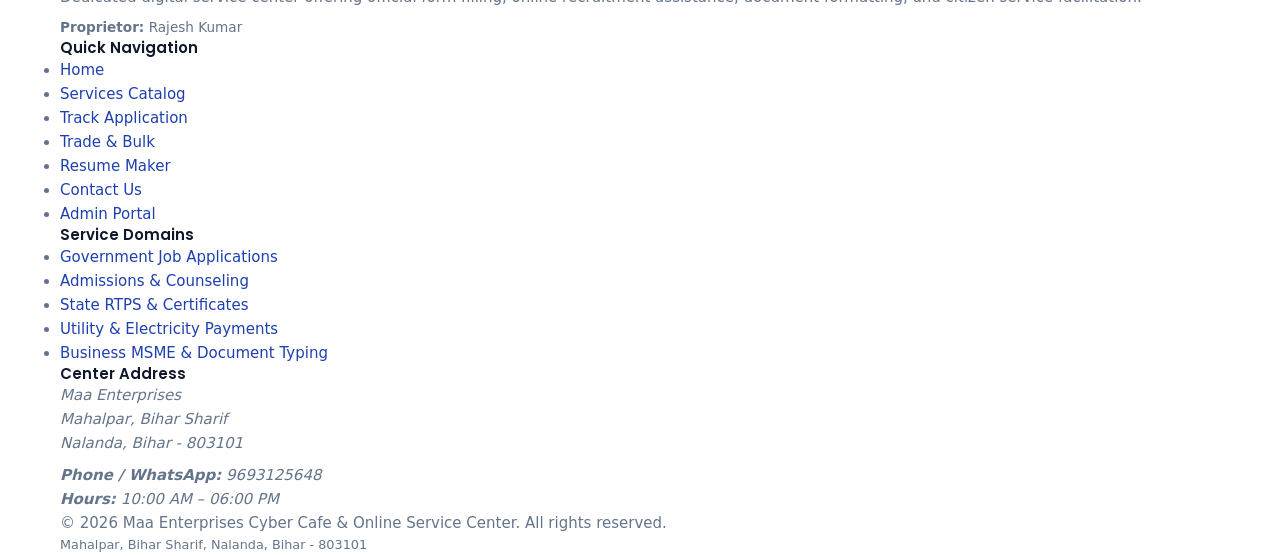
==== commit 9cff71c8: "Update contact.html" ====
--- a/contact.html
+++ b/contact.html
@@ -3,16 +3,76 @@
 <head>
   <meta charset="UTF-8">
   <meta name="viewport" content="width=device-width, initial-scale=1.0">
-  <title>Contact Us | Maa Enterprises Cyber Cafe & Online Service Center</title>
-  <meta name="description" content="Contact Maa Enterprises Cyber Cafe in Mahalpar, Bihar Sharif. Phone, WhatsApp, location details, and business hours.">
+  <title>Contact Us — Maa Enterprises Cyber Cafe & Online Service Center | Bihar Sharif</title>
+  <meta name="description" content="Contact Maa Enterprises at Mahalpar, Bihar Sharif, Nalanda. Verified phone, WhatsApp, location details, and business hours.">
   <link rel="preconnect" href="https://fonts.googleapis.com">
   <link rel="preconnect" href="https://fonts.gstatic.com" crossorigin>
-  <link href="https://fonts.googleapis.com/css2?family=Inter:wght@400;500;600;700&family=Poppins:wght@500;600;700&display=swap" rel="stylesheet">
+  <link href="https://fonts.googleapis.com/css2?family=Poppins:wght@400;500;600;700;800&family=Roboto:wght@300;400;500;700&display=swap" rel="stylesheet">
   <link rel="stylesheet" href="css/style.css">
+  <style>
+    .contact-grid {
+      display: grid;
+      grid-template-columns: 1fr 1.3fr;
+      gap: 2rem;
+      align-items: start;
+    }
+    .contact-info-card {
+      background: var(--bg-card);
+      border: 1px solid var(--border-card);
+      border-radius: var(--radius-lg);
+      padding: 2rem;
+      box-shadow: var(--shadow-md);
+    }
+    .contact-detail-row {
+      display: flex;
+      gap: 1rem;
+      align-items: flex-start;
+      margin-bottom: 1.5rem;
+    }
+    .contact-detail-row:last-child {
+      margin-bottom: 0;
+    }
+    .contact-icon-box {
+      width: 44px;
+      height: 44px;
+      border-radius: var(--radius-md);
+      background: rgba(59, 130, 246, 0.12);
+      border: 1px solid rgba(59, 130, 246, 0.25);
+      color: var(--text-highlight);
+      display: flex;
+      align-items: center;
+      justify-content: center;
+      flex-shrink: 0;
+    }
+    .contact-detail-text strong {
+      display: block;
+      color: var(--text-primary);
+      font-size: 0.95rem;
+      margin-bottom: 0.25rem;
+    }
+    .contact-detail-text p, .contact-detail-text address {
+      color: var(--text-secondary);
+      font-size: 0.9rem;
+      line-height: 1.5;
+      font-style: normal;
+    }
+    .contact-form-card {
+      background: var(--bg-card);
+      border: 1px solid var(--border-card);
+      border-radius: var(--radius-lg);
+      padding: 2.25rem;
+      box-shadow: var(--shadow-md);
+    }
+    @media (max-width: 900px) {
+      .contact-grid {
+        grid-template-columns: 1fr;
+      }
+    }
+  </style>
 </head>
 <body>
 
-  <!-- Top Bar -->
+  <!-- Top Announcement Bar -->
   <aside class="top-bar" aria-label="Business Quick Contact">
     <div class="container top-bar__container">
       <div class="top-bar__info">
@@ -22,7 +82,7 @@
         </span>
         <span class="top-bar__item">
           <svg class="icon" viewBox="0 0 24 24" fill="none" stroke="currentColor" stroke-width="2" aria-hidden="true"><circle cx="12" cy="12" r="10"></circle><polyline points="12 6 12 12 16 14"></polyline></svg>
-          Business Hours: 10:00 AM – 06:00 PM
+          Hours: 10:00 AM – 06:00 PM
         </span>
       </div>
       <div class="top-bar__actions">
@@ -35,185 +95,243 @@
   </aside>
 
   <!-- Site Header -->
-  <header class="site-header">
-    <div class="container site-header__container">
-      <a href="index.html" class="brand" aria-label="Maa Enterprises Home">
-        <span class="brand__logo-mark" aria-hidden="true">ME</span>
-        <span class="brand__text-group">
-          <span class="brand__title">Maa Enterprises</span>
-          <span class="brand__subtitle">Cyber Cafe &amp; Online Service Center</span>
-        </span>
+  <header id="siteHeader" class="site-header">
+    <div class="container nav-container">
+      <a href="index.html" class="brand" aria-label="Maa Enterprises Homepage">
+        <div class="brand-icon">
+          <svg viewBox="0 0 24 24" fill="none" stroke="currentColor" stroke-width="2" stroke-linecap="round" stroke-linejoin="round">
+            <path d="M4 4h16c1.1 0 2 .9 2 2v12c0 1.1-.9 2-2 2H4c-1.1 0-2-.9-2-2V6c0-1.1.9-2 2-2z"></path>
+            <polyline points="22,6 12,13 2,6"></polyline>
+          </svg>
+        </div>
+        <div class="brand-info">
+          <span class="brand-name">Maa Enterprises</span>
+          <span class="brand-badge">Cyber Cafe & Online Service Center</span>
+        </div>
       </a>
 
-      <input type="checkbox" id="nav-toggle" class="nav-toggle-input" aria-label="Toggle navigation menu">
-      <label for="nav-toggle" class="nav-toggle-btn" aria-hidden="true">
-        <span class="nav-toggle-bar"></span>
-        <span class="nav-toggle-bar"></span>
-        <span class="nav-toggle-bar"></span>
-      </label>
-
-      <nav class="site-nav" aria-label="Primary Navigation">
-        <ul class="site-nav__list">
-          <li class="site-nav__item"><a href="index.html" class="site-nav__link">Home</a></li>
-          <li class="site-nav__item"><a href="services.html" class="site-nav__link">Services</a></li>
-          <li class="site-nav__item"><a href="track-request.html" class="site-nav__link">Track Service</a></li>
-          <li class="site-nav__item"><a href="resume-maker.html" class="site-nav__link">Resume Maker</a></li>
-          <li class="site-nav__item"><a href="trade-request.html" class="site-nav__link">Trade Request</a></li>
-          <li class="site-nav__item"><a href="contact.html" class="site-nav__link is-active" aria-current="page">Contact</a></li>
-        </ul>
-        <div class="site-nav__cta">
-          <a href="contact.html" class="btn btn--primary btn--sm">Visit Center</a>
-        </div>
+      <!-- Desktop Navigation Menu -->
+      <nav class="desktop-nav" aria-label="Primary Navigation">
+        <a href="index.html" class="nav-link">Home</a>
+        <a href="services.html" class="nav-link">Services</a>
+        <a href="track-request.html" class="nav-link">Track Application</a>
+        <a href="trade-request.html" class="nav-link">Trade & Bulk</a>
+        <a href="resume-maker.html" class="nav-link">Resume Maker</a>
+        <a href="contact.html" class="nav-link active" aria-current="page">Contact</a>
       </nav>
+
+      <!-- Header Actions -->
+      <div class="header-actions">
+        <a href="login.html" class="btn btn-admin header-admin-btn">
+          <svg viewBox="0 0 24 24" fill="none" stroke="currentColor" stroke-width="2" stroke-linecap="round" stroke-linejoin="round">
+            <rect x="3" y="11" width="18" height="11" rx="2" ry="2"></rect>
+            <path d="M7 11V7a5 5 0 0 1 10 0v4"></path>
+          </svg>
+          <span>Admin Portal</span>
+        </a>
+        <a href="https://wa.me/919693125648" target="_blank" rel="noopener" class="btn btn-whatsapp header-wa-btn" aria-label="Chat on WhatsApp">
+          <svg viewBox="0 0 24 24" fill="currentColor">
+            <path d="M17.472 14.382c-.301-.15-1.781-.878-2.057-.978-.276-.1-.477-.15-.678.15-.201.3-.777.978-.952 1.178-.176.2-.351.226-.652.075-.301-.15-1.272-.469-2.423-1.495-.896-.798-1.502-1.785-1.677-2.086-.176-.301-.019-.464.132-.614.136-.135.301-.351.452-.527.15-.176.201-.301.301-.502.101-.201.05-.376-.025-.527-.075-.15-.678-1.633-.929-2.235-.244-.587-.493-.507-.678-.517-.176-.01-.376-.01-.577-.01-.201 0-.527.075-.803.376-.276.301-1.054 1.03-1.054 2.513 0 1.482 1.08 2.912 1.23 3.113.15.201 2.124 3.243 5.146 4.549.719.311 1.281.497 1.719.636.722.23 1.378.197 1.9-.079.582-.309 1.781-.728 2.032-1.431.251-.703.251-1.305.176-1.431-.075-.126-.276-.201-.577-.351z"></path>
+          </svg>
+          <span>WhatsApp</span>
+        </a>
+        <button id="navToggle" class="mobile-menu-btn" aria-label="Open Navigation Menu">
+          <span></span><span></span><span></span>
+        </button>
+      </div>
     </div>
   </header>
 
+  <!-- Mobile Navigation Drawer -->
+  <div id="mobileMenu" class="mobile-menu-drawer">
+    <div class="mobile-menu-header">
+      <div class="brand-info">
+        <span class="brand-name">Maa Enterprises</span>
+        <span class="brand-badge">Cyber Cafe & Online Services</span>
+      </div>
+      <button id="navClose" class="mobile-menu-close" aria-label="Close navigation menu">&times;</button>
+    </div>
+    <nav class="mobile-nav-links">
+      <a href="index.html" class="mobile-nav-link"><span>Home</span></a>
+      <a href="services.html" class="mobile-nav-link"><span>Services</span></a>
+      <a href="track-request.html" class="mobile-nav-link"><span>Track Application</span></a>
+      <a href="trade-request.html" class="mobile-nav-link"><span>Trade & Bulk</span></a>
+      <a href="resume-maker.html" class="mobile-nav-link"><span>Resume Maker</span></a>
+      <a href="contact.html" class="mobile-nav-link active" aria-current="page"><span>Contact</span></a>
+      <a href="login.html" class="mobile-nav-link mobile-admin-btn"><span>Admin Portal</span></a>
+    </nav>
+    <div class="mobile-menu-footer">
+      <a href="https://wa.me/919693125648" target="_blank" class="btn btn-whatsapp btn-block">
+        Chat on WhatsApp (9693125648)
+      </a>
+    </div>
+  </div>
+  <div id="navOverlay" class="nav-overlay"></div>
+
   <main id="main-content">
-    <!-- Breadcrumb -->
-    <nav class="breadcrumb-nav" aria-label="Breadcrumb">
+    <!-- Page Hero Banner -->
+    <section class="hero-section" style="padding: 3.5rem 0 2.5rem; text-align: center;">
       <div class="container">
-        <ol class="breadcrumb">
-          <li class="breadcrumb__item"><a href="index.html" class="breadcrumb__link">Home</a></li>
-          <li class="breadcrumb__item" aria-current="page">Contact</li>
-        </ol>
-      </div>
-    </nav>
-
-    <!-- Page Hero -->
-    <section class="page-hero">
+        <div class="badge badge-cyan" style="margin: 0 auto 1rem auto; display: inline-flex;">
+          Direct Customer Service & Location
+        </div>
+        <h1 style="font-size: clamp(1.875rem, 3.5vw, 2.5rem); font-weight: 800; margin-bottom: 0.75rem;">
+          Contact &amp; Visit Our Center
+        </h1>
+        <p style="color: var(--text-secondary); max-width: 680px; margin: 0 auto; font-size: 1.05rem;">
+          Visit Maa Enterprises at Mahalpar, Bihar Sharif for counter assistance, urgent form submissions, certificate processing, or connect directly via phone and WhatsApp.
+        </p>
+      </div>
+    </section>
+
+    <!-- Main Contact Section -->
+    <section class="section" style="padding-top: 1rem;">
       <div class="container">
-        <div class="page-hero__content">
-          <div class="badge badge--primary page-hero__badge">Contact &amp; Location</div>
-          <h1 class="page-hero__title">Visit Or Connect With Maa Enterprises</h1>
-          <p class="page-hero__lead">
-            Reach out for queries regarding online application deadlines, required certificate procedures, document printing, or counter consultation.
-          </p>
+        <div class="contact-grid">
+          
+          <!-- Left: Verified Business Info Card -->
+          <div class="contact-info-card">
+            <h2 style="font-size: 1.35rem; font-weight: 700; margin-bottom: 1.5rem; color: #ffffff;">
+              Center Details
+            </h2>
+
+            <div class="contact-detail-row">
+              <div class="contact-icon-box">
+                <svg viewBox="0 0 24 24" fill="none" stroke="currentColor" stroke-width="2"><path d="M21 10c0 7-9 13-9 13s-9-6-9-13a9 9 0 0 1 18 0z"></path><circle cx="12" cy="10" r="3"></circle></svg>
+              </div>
+              <div class="contact-detail-text">
+                <strong>Physical Address</strong>
+                <address>
+                  Maa Enterprises<br>
+                  Mahalpar, Bihar Sharif<br>
+                  Nalanda, Bihar - 803101
+                </address>
+              </div>
+            </div>
+
+            <div class="contact-detail-row">
+              <div class="contact-icon-box">
+                <svg viewBox="0 0 24 24" fill="none" stroke="currentColor" stroke-width="2"><path d="M20 21v-2a4 4 0 0 0-4-4H8a4 4 0 0 0-4 4v2"></path><circle cx="12" cy="7" r="4"></circle></svg>
+              </div>
+              <div class="contact-detail-text">
+                <strong>Proprietor</strong>
+                <p>Rajesh Kumar</p>
+              </div>
+            </div>
+
+            <div class="contact-detail-row">
+              <div class="contact-icon-box">
+                <svg viewBox="0 0 24 24" fill="none" stroke="currentColor" stroke-width="2"><circle cx="12" cy="12" r="10"></circle><polyline points="12 6 12 12 16 14"></polyline></svg>
+              </div>
+              <div class="contact-detail-text">
+                <strong>Working Hours</strong>
+                <p>10:00 AM – 06:00 PM<br>(Monday to Saturday)</p>
+              </div>
+            </div>
+
+            <div class="contact-detail-row">
+              <div class="contact-icon-box">
+                <svg viewBox="0 0 24 24" fill="none" stroke="currentColor" stroke-width="2"><path d="M22 16.92v3a2 2 0 0 1-2.18 2 19.79 19.79 0 0 1-8.63-3.07 19.5 19.5 0 0 1-6-6 19.79 19.79 0 0 1-3.07-8.67A2 2 0 0 1 4.11 2h3a2 2 0 0 1 2 1.72 12.84 12.84 0 0 0 .7 2.81 2 2 0 0 1-.45 2.11L8.09 9.91a16 16 0 0 0 6 6l1.27-1.27a2 2 0 0 1 2.11-.45 12.84 12.84 0 0 0 2.81.7A2 2 0 0 1 22 16.92z"></path></svg>
+              </div>
+              <div class="contact-detail-text">
+                <strong>Phone &amp; WhatsApp</strong>
+                <p><a href="tel:9693125648" style="color: var(--text-highlight); font-weight: 600;">9693125648</a></p>
+              </div>
+            </div>
+
+            <div style="margin-top: 2rem; padding-top: 1.5rem; border-top: 1px solid var(--border-card); display: flex; flex-direction: column; gap: 0.75rem;">
+              <a href="https://wa.me/919693125648" target="_blank" rel="noopener" class="btn btn-whatsapp btn-block">
+                <svg viewBox="0 0 24 24" fill="currentColor" style="width:18px;height:18px;"><path d="M17.472 14.382c-.301-.15-1.781-.878-2.057-.978-.276-.1-.477-.15-.678.15-.201.3-.777.978-.952 1.178-.176.2-.351.226-.652.075-.301-.15-1.272-.469-2.423-1.495-.896-.798-1.502-1.785-1.677-2.086-.176-.301-.019-.464.132-.614.136-.135.301-.351.452-.527.15-.176.201-.301.301-.502.101-.201.05-.376-.025-.527-.075-.15-.678-1.633-.929-2.235-.244-.587-.493-.507-.678-.517-.176-.01-.376-.01-.577-.01-.201 0-.527.075-.803.376-.276.301-1.054 1.03-1.054 2.513 0 1.482 1.08 2.912 1.23 3.113.15.201 2.124 3.243 5.146 4.549.719.311 1.281.497 1.719.636.722.23 1.378.197 1.9-.079.582-.309 1.781-.728 2.032-1.431.251-.703.251-1.305.176-1.431-.075-.126-.276-.201-.577-.351z"></path></svg>
+                <span>Direct WhatsApp Chat (9693125648)</span>
+              </a>
+              <a href="tel:9693125648" class="btn btn-secondary btn-block">
+                <svg viewBox="0 0 24 24" fill="none" stroke="currentColor" stroke-width="2" style="width:18px;height:18px;"><path d="M22 16.92v3a2 2 0 0 1-2.18 2 19.79 19.79 0 0 1-8.63-3.07 19.5 19.5 0 0 1-6-6 19.79 19.79 0 0 1-3.07-8.67A2 2 0 0 1 4.11 2h3a2 2 0 0 1 2 1.72 12.84 12.84 0 0 0 .7 2.81 2 2 0 0 1-.45 2.11L8.09 9.91a16 16 0 0 0 6 6l1.27-1.27a2 2 0 0 1 2.11-.45 12.84 12.84 0 0 0 2.81.7A2 2 0 0 1 22 16.92z"></path></svg>
+                <span>Call Center Desk</span>
+              </a>
+            </div>
+          </div>
+
+          <!-- Right: Interactive Contact & Inquiry Form -->
+          <div class="contact-form-card">
+            <h2 style="font-size: 1.35rem; font-weight: 700; margin-bottom: 0.5rem; color: #ffffff;">
+              Send an Online Inquiry
+            </h2>
+            <p style="color: var(--text-secondary); font-size: 0.9rem; margin-bottom: 1.5rem;">
+              Need assistance with an online form, exam application, or document verification? Fill out the details below.
+            </p>
+
+            <form id="contactInquiryForm" novalidate>
+              <div class="form-group">
+                <label for="inquiryName" class="form-label required">Full Name</label>
+                <input type="text" id="inquiryName" class="form-input" placeholder="Enter your full name" required>
+                <span class="error-message"></span>
+              </div>
+
+              <div class="form-group">
+                <label for="inquiryMobile" class="form-label required">Mobile Number</label>
+                <input type="tel" id="inquiryMobile" class="form-input" placeholder="10-digit mobile number" maxlength="10" required>
+                <span class="error-message"></span>
+              </div>
+
+              <div class="form-group">
+                <label for="inquiryCategory" class="form-label required">Service Category</label>
+                <select id="inquiryCategory" class="form-select" required>
+                  <option value="" disabled selected>-- Select Category --</option>
+                  <option value="Government Jobs & Recruitment">Government Jobs & Recruitment</option>
+                  <option value="College & School Admissions">College & School Admissions</option>
+                  <option value="Identity & Legal">Identity & Legal (PAN / Voter / UIDAI)</option>
+                  <option value="Certificates">Certificates (RTPS / Income / Caste / Domicile)</option>
+                  <option value="Banking & Bill Payments">Banking & Bill Payments (Electricity / Recharge)</option>
+                  <option value="Business Services">Business Services (MSME / GST / Typing)</option>
+                  <option value="Other General Inquiry">Other Online Inquiry</option>
+                </select>
+                <span class="error-message"></span>
+              </div>
+
+              <div class="form-group">
+                <label for="inquiryMessage" class="form-label required">Your Message / Question</label>
+                <textarea id="inquiryMessage" class="form-textarea" rows="4" placeholder="Describe the form, exam name, or service you need help with..." required></textarea>
+                <span class="error-message"></span>
+              </div>
+
+              <button type="submit" id="inquirySubmitBtn" class="btn btn-primary btn-block btn-lg">
+                <span>Send Message &amp; Connect on WhatsApp</span>
+                <svg viewBox="0 0 24 24" fill="none" stroke="currentColor" stroke-width="2" style="width:18px;height:18px;"><line x1="5" y1="12" x2="19" y2="12"></line><polyline points="12 5 19 12 12 19"></polyline></svg>
+              </button>
+            </form>
+          </div>
+
         </div>
       </div>
     </section>
 
-    <!-- Contact Details & Form Section -->
-    <section class="section section--surface">
+    <!-- Visit Guidelines Section -->
+    <section class="section" style="padding-top: 1rem;">
       <div class="container">
-        <div class="layout-split">
-          
-          <!-- Contact Info Cards Column -->
-          <div class="layout-split__sidebar">
-            
-            <div class="card card--padded contact-info-card">
-              <div class="contact-info-card__icon-box">
-                <svg class="icon" viewBox="0 0 24 24" fill="none" stroke="currentColor" stroke-width="2" aria-hidden="true"><path d="M21 10c0 7-9 13-9 13s-9-6-9-13a9 9 0 0 1 18 0z"></path><circle cx="12" cy="10" r="3"></circle></svg>
-              </div>
-              <h2 class="contact-info-card__title">Center Location</h2>
-              <address class="contact-info-card__address">
-                <p><strong>Maa Enterprises</strong></p>
-                <p>Mahalpar, Bihar Sharif</p>
-                <p>Nalanda, Bihar - 803101</p>
-              </address>
-              <p class="contact-info-card__sub">Located conveniently in Mahalpar for in-person document processing.</p>
-            </div>
-
-            <div class="card card--padded contact-info-card">
-              <div class="contact-info-card__icon-box">
-                <svg class="icon" viewBox="0 0 24 24" fill="none" stroke="currentColor" stroke-width="2" aria-hidden="true"><path d="M22 16.92v3a2 2 0 0 1-2.18 2 19.79 19.79 0 0 1-8.63-3.07 19.5 19.5 0 0 1-6-6 19.79 19.79 0 0 1-3.07-8.67A2 2 0 0 1 4.11 2h3a2 2 0 0 1 2 1.72 12.84 12.84 0 0 0 .7 2.81 2 2 0 0 1-.45 2.11L8.09 9.91a16 16 0 0 0 6 6l1.27-1.27a2 2 0 0 1 2.11-.45 12.84 12.84 0 0 0 2.81.7A2 2 0 0 1 22 16.92z"></path></svg>
-              </div>
-              <h2 class="contact-info-card__title">Phone &amp; WhatsApp</h2>
-              <p class="contact-info-card__value"><a href="tel:9693125648">9693125648</a></p>
-              <p class="contact-info-card__sub">Available during operating hours for general service inquiries.</p>
-            </div>
-
-            <div class="card card--padded contact-info-card">
-              <div class="contact-info-card__icon-box">
-                <svg class="icon" viewBox="0 0 24 24" fill="none" stroke="currentColor" stroke-width="2" aria-hidden="true"><circle cx="12" cy="12" r="10"></circle><polyline points="12 6 12 12 16 14"></polyline></svg>
-              </div>
-              <h2 class="contact-info-card__title">Working Hours</h2>
-              <p class="contact-info-card__value">10:00 AM – 06:00 PM</p>
-              <p class="contact-info-card__sub">Monday to Saturday</p>
-            </div>
-
-            <div class="card card--padded contact-info-card">
-              <div class="contact-info-card__icon-box">
-                <svg class="icon" viewBox="0 0 24 24" fill="none" stroke="currentColor" stroke-width="2" aria-hidden="true"><path d="M20 21v-2a4 4 0 0 0-4-4H8a4 4 0 0 0-4 4v2"></path><circle cx="12" cy="7" r="4"></circle></svg>
-              </div>
-              <h2 class="contact-info-card__title">Proprietor</h2>
-              <p class="contact-info-card__value">Rajesh Kumar</p>
-              <p class="contact-info-card__sub">Maa Enterprises Cyber Cafe &amp; Online Service Center</p>
-            </div>
-
+        <div class="card" style="padding: 2rem; background: var(--bg-card); border: 1px solid var(--border-card); border-radius: var(--radius-lg);">
+          <h3 style="font-size: 1.2rem; font-weight: 700; color: #ffffff; margin-bottom: 1rem;">
+            Helpful Guidelines for Center Visitors
+          </h3>
+          <div style="display: grid; grid-template-columns: repeat(auto-fit, minmax(280px, 1fr)); gap: 1.5rem;">
+            <div style="display: flex; gap: 0.75rem; align-items: flex-start;">
+              <span style="color: var(--accent-emerald); font-weight: 700;">✓</span>
+              <p style="font-size: 0.875rem; color: var(--text-secondary); line-height: 1.5;">
+                Carry original marksheet, certificate copies, and photo ID for live verification before online submission.
+              </p>
+            </div>
+            <div style="display: flex; gap: 0.75rem; align-items: flex-start;">
+              <span style="color: var(--accent-emerald); font-weight: 700;">✓</span>
+              <p style="font-size: 0.875rem; color: var(--text-secondary); line-height: 1.5;">
+                Keep your registered mobile phone with you to provide instant one-time passwords (OTPs) during online portal registration.
+              </p>
+            </div>
+            <div style="display: flex; gap: 0.75rem; align-items: flex-start;">
+              <span style="color: var(--accent-emerald); font-weight: 700;">✓</span>
+              <p style="font-size: 0.875rem; color: var(--text-secondary); line-height: 1.5;">
+                Visit between 10:00 AM and 06:00 PM for dedicated counter assistance by Rajesh Kumar.
+              </p>
+            </div>
           </div>
-
-          <!-- Contact Inquiry Form Foundation Column -->
-          <div class="layout-split__main">
-            <div class="card card--padded">
-              <h2 class="card__section-title">Send a General Inquiry</h2>
-              <p class="card__text">
-                Have a question regarding form requirements or processing timelines? Fill out the details below.
-              </p>
-
-              <form class="form-grid" action="#" method="get" onsubmit="return false;">
-                <div class="form-group">
-                  <label for="contact-name" class="form-label">Full Name <span class="text-danger">*</span></label>
-                  <input type="text" id="contact-name" name="name" class="form-input" placeholder="Enter your full name" required>
-                </div>
-
-                <div class="form-group">
-                  <label for="contact-phone" class="form-label">Mobile Number <span class="text-danger">*</span></label>
-                  <input type="tel" id="contact-phone" name="phone" class="form-input" placeholder="10-digit mobile number" pattern="[0-9]{10}" required>
-                </div>
-
-                <div class="form-group">
-                  <label for="contact-category" class="form-label">Service Domain</label>
-                  <select id="contact-category" name="category" class="form-select">
-                    <option value="">Select a service category...</option>
-                    <option value="jobs">Government Jobs &amp; Recruitment</option>
-                    <option value="admissions">College &amp; School Admissions</option>
-                    <option value="identity">Identity &amp; Legal Services</option>
-                    <option value="certificates">Certificates &amp; Verification</option>
-                    <option value="utility">Banking &amp; Bill Payments</option>
-                    <option value="printing">Business &amp; Document Printing</option>
-                    <option value="other">Other Online Inquiry</option>
-                  </select>
-                </div>
-
-                <div class="form-group">
-                  <label for="contact-message" class="form-label">Inquiry Details <span class="text-danger">*</span></label>
-                  <textarea id="contact-message" name="message" rows="4" class="form-textarea" placeholder="Specify exam name, certificate type, or your question..." required></textarea>
-                </div>
-
-                <div class="notice-box notice-box--neutral">
-                  <svg class="icon notice-box__icon" viewBox="0 0 24 24" fill="none" stroke="currentColor" stroke-width="2" aria-hidden="true"><circle cx="12" cy="12" r="10"></circle><line x1="12" y1="16" x2="12" y2="12"></line><line x1="12" y1="8" x2="12.01" y2="8"></line></svg>
-                  <p class="notice-box__text">
-                    Form transmission and dynamic cloud storage will connect in an upcoming release. For immediate assistance, please call <strong>9693125648</strong> or visit our Mahalpar counter.
-                  </p>
-                </div>
-
-                <div class="form-actions">
-                  <button type="button" class="btn btn--primary btn--lg">Submit Inquiry</button>
-                  <a href="tel:9693125648" class="btn btn--outline btn--lg">Call Center Directly</a>
-                </div>
-              </form>
-            </div>
-
-            <!-- In-Person Visit Advice Card -->
-            <div class="card card--padded visit-card">
-              <h3 class="visit-card__title">Guidelines for In-Person Visitors</h3>
-              <ul class="checklist">
-                <li class="checklist__item">
-                  <svg class="icon icon--success" viewBox="0 0 24 24" fill="none" stroke="currentColor" stroke-width="2" aria-hidden="true"><polyline points="20 6 9 17 4 12"></polyline></svg>
-                  <span>Carry original certificates and educational qualification marksheets for precise data verification.</span>
-                </li>
-                <li class="checklist__item">
-                  <svg class="icon icon--success" viewBox="0 0 24 24" fill="none" stroke="currentColor" stroke-width="2" aria-hidden="true"><polyline points="20 6 9 17 4 12"></polyline></svg>
-                  <span>Ensure your registered mobile phone is fully charged to receive one-time passwords (OTPs) during live portal registration.</span>
-                </li>
-                <li class="checklist__item">
-                  <svg class="icon icon--success" viewBox="0 0 24 24" fill="none" stroke="currentColor" stroke-width="2" aria-hidden="true"><polyline points="20 6 9 17 4 12"></polyline></svg>
-                  <span>Visit between 10:00 AM and 06:00 PM (Monday through Saturday) for dedicated counter processing.</span>
-                </li>
-              </ul>
-            </div>
-          </div>
-
         </div>
       </div>
     </section>
@@ -221,67 +339,149 @@
 
   <!-- Site Footer -->
   <footer class="site-footer">
-    <div class="container site-footer__container">
-      <div class="site-footer__brand-col">
-        <a href="index.html" class="brand brand--footer">
-          <span class="brand__logo-mark" aria-hidden="true">ME</span>
-          <span class="brand__text-group">
-            <span class="brand__title">Maa Enterprises</span>
-            <span class="brand__subtitle">Cyber Cafe &amp; Online Service Center</span>
-          </span>
-        </a>
-        <p class="site-footer__about">
+    <div class="container footer-grid">
+      <div class="footer-brand-col">
+        <div class="brand footer-brand">
+          <div class="brand-icon">
+            <svg viewBox="0 0 24 24" fill="none" stroke="currentColor" stroke-width="2"><path d="M4 4h16c1.1 0 2 .9 2 2v12c0 1.1-.9 2-2 2H4c-1.1 0-2-.9-2-2V6c0-1.1.9-2 2-2z"></path><polyline points="22,6 12,13 2,6"></polyline></svg>
+          </div>
+          <div class="brand-info">
+            <span class="brand-name">Maa Enterprises</span>
+            <span class="brand-badge">Cyber Cafe & Online Service Center</span>
+          </div>
+        </div>
+        <p class="footer-about-text">
           Dedicated digital service center offering official form filling, online recruitment assistance, document formatting, and citizen service facilitation.
         </p>
-        <p class="site-footer__owner"><strong>Proprietor:</strong> Rajesh Kumar</p>
-      </div>
-
-      <div class="site-footer__nav-col">
-        <h3 class="site-footer__heading">Quick Navigation</h3>
-        <ul class="site-footer__list">
+        <p style="font-size: 0.85rem; color: var(--text-secondary); margin-top: 0.5rem;">
+          <strong>Proprietor:</strong> Rajesh Kumar
+        </p>
+      </div>
+
+      <div class="footer-nav-col">
+        <h4 class="footer-heading">Quick Navigation</h4>
+        <ul class="footer-links">
           <li><a href="index.html">Home</a></li>
           <li><a href="services.html">Services Catalog</a></li>
-          <li><a href="track-request.html">Track Service Request</a></li>
-          <li><a href="resume-maker.html">Resume / Bio-Data Maker</a></li>
-          <li><a href="trade-request.html">Trade &amp; Bulk Request</a></li>
+          <li><a href="track-request.html">Track Application</a></li>
+          <li><a href="trade-request.html">Trade &amp; Bulk</a></li>
+          <li><a href="resume-maker.html">Resume Maker</a></li>
           <li><a href="contact.html">Contact Us</a></li>
+          <li><a href="login.html">Admin Portal</a></li>
         </ul>
       </div>
 
-      <div class="site-footer__nav-col">
-        <h3 class="site-footer__heading">Service Domains</h3>
-        <ul class="site-footer__list">
+      <div class="footer-nav-col">
+        <h4 class="footer-heading">Service Domains</h4>
+        <ul class="footer-links">
           <li><a href="services.html">Government Job Applications</a></li>
           <li><a href="services.html">Admissions &amp; Counseling</a></li>
           <li><a href="services.html">State RTPS &amp; Certificates</a></li>
           <li><a href="services.html">Utility &amp; Electricity Payments</a></li>
-          <li><a href="services.html">Document Scanning &amp; Printing</a></li>
+          <li><a href="services.html">Business MSME &amp; Document Typing</a></li>
         </ul>
       </div>
 
-      <div class="site-footer__contact-col">
-        <h3 class="site-footer__heading">Center Address</h3>
-        <address class="site-footer__address">
+      <div class="footer-contact-col">
+        <h4 class="footer-heading">Center Address</h4>
+        <address class="footer-address">
           <p>Maa Enterprises</p>
           <p>Mahalpar, Bihar Sharif</p>
           <p>Nalanda, Bihar - 803101</p>
-          <p class="site-footer__contact-item"><strong>Phone / WhatsApp:</strong> <a href="tel:9693125648">9693125648</a></p>
-          <p class="site-footer__contact-item"><strong>Hours:</strong> 10:00 AM – 06:00 PM</p>
+          <p style="margin-top: 0.5rem;"><strong>Phone / WhatsApp:</strong> <a href="tel:9693125648" style="color: var(--text-highlight);">9693125648</a></p>
+          <p><strong>Hours:</strong> 10:00 AM – 06:00 PM</p>
         </address>
       </div>
     </div>
 
-    <div class="site-footer__bottom">
-      <div class="container site-footer__bottom-container">
-        <p class="site-footer__copyright">
-          &copy; 2026 Maa Enterprises Cyber Cafe &amp; Online Service Center. All rights reserved.
-        </p>
-        <p class="site-footer__disclaimer">
-          Independent facilitation center. Government portal fees and requirements are determined by respective official authorities.
-        </p>
+    <div class="footer-bottom">
+      <div class="container footer-bottom-container">
+        <p>&copy; 2026 Maa Enterprises Cyber Cafe &amp; Online Service Center. All rights reserved.</p>
+        <p style="color: var(--text-muted); font-size: 0.8rem;">Mahalpar, Bihar Sharif, Nalanda, Bihar - 803101</p>
       </div>
     </div>
   </footer>
 
+  <!-- Scripts -->
+  <script src="js/app.js"></script>
+  <script type="module">
+    import { db, collection, addDoc, serverTimestamp, isFirebaseConfigured } from './js/firebase-config.js';
+    import { initAuthListener } from './js/auth.js';
+    import { showToast } from './js/app.js';
+
+    initAuthListener();
+
+    document.getElementById('contactInquiryForm')?.addEventListener('submit', async (e) => {
+      e.preventDefault();
+      const name = document.getElementById('inquiryName').value.trim();
+      const mobile = document.getElementById('inquiryMobile').value.trim();
+      const category = document.getElementById('inquiryCategory').value;
+      const message = document.getElementById('inquiryMessage').value.trim();
+      const btn = document.getElementById('inquirySubmitBtn');
+
+      if (!name || name.length < 3) {
+        showToast('Please enter your full name (min 3 characters).', 'warning');
+        return;
+      }
+      if (!/^[6-9]\d{9}$/.test(mobile)) {
+        showToast('Please enter a valid 10-digit mobile number.', 'warning');
+        return;
+      }
+      if (!category) {
+        showToast('Please select a service category.', 'warning');
+        return;
+      }
+      if (!message || message.length < 5) {
+        showToast('Please write a brief description of your question.', 'warning');
+        return;
+      }
+
+      btn.disabled = true;
+      btn.innerHTML = '<span class="spinner"></span> Sending...';
+
+      const inquiryData = {
+        name,
+        phone: mobile,
+        category,
+        message,
+        createdAt: new Date().toISOString(),
+        status: 'New'
+      };
+
+      if (isFirebaseConfigured && db) {
+        try {
+          await addDoc(collection(db, 'inquiries'), {
+            ...inquiryData,
+            serverTimestamp: serverTimestamp()
+          });
+        } catch (err) {
+          console.warn('[Contact] Firestore save notice:', err.message);
+        }
+      }
+
+      try {
+        const localInquiries = JSON.parse(localStorage.getItem('maa_inquiries') || '[]');
+        localInquiries.unshift(inquiryData);
+        localStorage.setItem('maa_inquiries', JSON.stringify(localInquiries.slice(0, 50)));
+      } catch (err) {}
+
+      const whatsappText = encodeURIComponent(
+        "*NEW WEBSITE INQUIRY — MAA ENTERPRISES*\n\n" +
+        "👤 *Name:* " + name + "\n" +
+        "📱 *Mobile:* " + mobile + "\n" +
+        "📌 *Category:* " + category + "\n" +
+        "📝 *Question:* " + message + "\n\n" +
+        "_Sent from Maa Enterprises Website (Mahalpar, Bihar Sharif)_"
+      );
+
+      showToast('Opening WhatsApp chat with Maa Enterprises...', 'success');
+
+      setTimeout(() => {
+        btn.disabled = false;
+        btn.innerHTML = '<span>Send Message & Connect on WhatsApp</span>';
+        window.open('https://wa.me/919693125648?text=' + whatsappText, '_blank');
+      }, 500);
+    });
+  </script>
 </body>
 </html>
--- a/css/style.css
+++ b/css/style.css
@@ -0,0 +1,1688 @@
+/* ==========================================================================
+   Maa Enterprises Cyber Cafe & Online Service Center
+   PART 1: Core Design System & UI Architecture
+   ========================================================================== */
+
+/* --------------------------------------------------------------------------
+   1. CSS Custom Properties / Design Tokens
+   -------------------------------------------------------------------------- */
+:root {
+  /* Brand Palette */
+  --color-primary: #1e40af;          /* Deep Navy/Royal Blue */
+  --color-primary-hover: #1d4ed8;
+  --color-primary-light: #eff6ff;
+  --color-secondary: #0f766e;        /* Deep Teal */
+  --color-secondary-hover: #115e59;
+  --color-secondary-light: #f0fdfa;
+  --color-accent: #b45309;           /* Amber / Ochre Accent */
+  --color-accent-light: #fef3c7;
+
+  /* Neutral Surface & Layout Tokens (Light Mode Default) */
+  --color-bg: #f8fafc;
+  --color-surface: #ffffff;
+  --color-surface-card: #ffffff;
+  --color-surface-hover: #f1f5f9;
+  --color-surface-subtle: #f8fafc;
+  
+  /* Text & Border Tokens */
+  --color-text: #0f172a;
+  --color-text-muted: #64748b;
+  --color-text-light: #94a3b8;
+  --color-border: #e2e8f0;
+  --color-border-subtle: #f1f5f9;
+  --color-border-strong: #cbd5e1;
+
+  /* Status Colors */
+  --color-success: #15803d;
+  --color-success-bg: #f0fdf4;
+  --color-warning: #b45309;
+  --color-warning-bg: #fffbeb;
+  --color-danger: #b91c1c;
+  --color-danger-bg: #fef2f2;
+  --color-info: #0369a1;
+  --color-info-bg: #f0f9ff;
+
+  /* Shadows */
+  --shadow-sm: 0 1px 2px 0 rgba(15, 23, 42, 0.05);
+  --shadow-md: 0 4px 6px -1px rgba(15, 23, 42, 0.08), 0 2px 4px -2px rgba(15, 23, 42, 0.04);
+  --shadow-lg: 0 10px 15px -3px rgba(15, 23, 42, 0.08), 0 4px 6px -4px rgba(15, 23, 42, 0.03);
+  --shadow-xl: 0 20px 25px -5px rgba(15, 23, 42, 0.08), 0 8px 10px -6px rgba(15, 23, 42, 0.04);
+
+  /* Typography */
+  --font-sans: 'Inter', system-ui, -apple-system, BlinkMacSystemFont, 'Segoe UI', Roboto, sans-serif;
+  --font-heading: 'Poppins', var(--font-sans);
+
+  /* Radii */
+  --radius-sm: 4px;
+  --radius-md: 8px;
+  --radius-lg: 12px;
+  --radius-xl: 16px;
+  --radius-full: 9999px;
+
+  /* Transitions */
+  --transition-fast: 150ms cubic-bezier(0.4, 0, 0.2, 1);
+  --transition-normal: 250ms cubic-bezier(0.4, 0, 0.2, 1);
+  --transition-slow: 350ms cubic-bezier(0.4, 0, 0.2, 1);
+
+  /* Layout Consts */
+  --container-max-width: 1200px;
+  --header-height: 76px;
+}
+
+/* Dark Mode Color Variable Overrides */
+@media (prefers-color-scheme: dark) {
+  :root {
+    --color-bg: #0b1120;
+    --color-surface: #111827;
+    --color-surface-card: #1e293b;
+    --color-surface-hover: #334155;
+    --color-surface-subtle: #0f172a;
+    
+    --color-text: #f8fafc;
+    --color-text-muted: #94a3b8;
+    --color-text-light: #64748b;
+    --color-border: #334155;
+    --color-border-subtle: #1e293b;
+    --color-border-strong: #475569;
+
+    --color-primary-light: rgba(30, 64, 175, 0.2);
+    --color-secondary-light: rgba(15, 118, 110, 0.2);
+    --color-accent-light: rgba(180, 83, 9, 0.2);
+
+    --shadow-sm: 0 1px 2px 0 rgba(0, 0, 0, 0.3);
+    --shadow-md: 0 4px 6px -1px rgba(0, 0, 0, 0.4);
+    --shadow-lg: 0 10px 15px -3px rgba(0, 0, 0, 0.4);
+    --shadow-xl: 0 20px 25px -5px rgba(0, 0, 0, 0.5);
+  }
+}
+
+/* --------------------------------------------------------------------------
+   2. Reset & Global Base
+   -------------------------------------------------------------------------- */
+*, *::before, *::after {
+  box-sizing: border-box;
+  margin: 0;
+  padding: 0;
+}
+
+html {
+  font-size: 16px;
+  scroll-behavior: smooth;
+  -webkit-text-size-adjust: 100%;
+}
+
+body {
+  font-family: var(--font-sans);
+  font-size: 1rem;
+  line-height: 1.6;
+  color: var(--color-text);
+  background-color: var(--color-bg);
+  min-height: 100vh;
+  display: flex;
+  flex-direction: column;
+}
+
+main {
+  flex: 1 0 auto;
+}
+
+img, svg {
+  display: block;
+  max-width: 100%;
+}
+
+a {
+  color: var(--color-primary);
+  text-decoration: none;
+  transition: color var(--transition-fast);
+}
+
+a:hover {
+  color: var(--color-primary-hover);
+}
+
+button, input, select, textarea {
+  font: inherit;
+  color: inherit;
+}
+
+h1, h2, h3, h4, h5, h6 {
+  font-family: var(--font-heading);
+  line-height: 1.25;
+  color: var(--color-text);
+  font-weight: 600;
+}
+
+/* --------------------------------------------------------------------------
+   3. Accessible Utilities & Layout
+   -------------------------------------------------------------------------- */
+.container {
+  width: 100%;
+  max-width: var(--container-max-width);
+  margin-left: auto;
+  margin-right: auto;
+  padding-left: 1.25rem;
+  padding-right: 1.25rem;
+}
+
+.sr-only {
+  position: absolute;
+  width: 1px;
+  height: 1px;
+  padding: 0;
+  margin: -1px;
+  overflow: hidden;
+  clip: rect(0, 0, 0, 0);
+  white-space: nowrap;
+  border-width: 0;
+}
+
+.text-danger {
+  color: var(--color-danger);
+}
+
+.is-hidden {
+  display: none !important;
+}
+
+.icon {
+  width: 1.25rem;
+  height: 1.25rem;
+  flex-shrink: 0;
+  vertical-align: middle;
+}
+
+.icon--lg {
+  width: 2.5rem;
+  height: 2.5rem;
+}
+
+.icon--primary {
+  color: var(--color-primary);
+}
+
+.icon--success {
+  color: var(--color-success);
+}
+
+/* --------------------------------------------------------------------------
+   4. Top Contact Announcement Bar
+   -------------------------------------------------------------------------- */
+.top-bar {
+  background-color: var(--color-surface);
+  border-bottom: 1px solid var(--color-border);
+  font-size: 0.8125rem;
+  color: var(--color-text-muted);
+  padding: 0.5rem 0;
+}
+
+.top-bar__container {
+  display: flex;
+  flex-wrap: wrap;
+  align-items: center;
+  justify-content: space-between;
+  gap: 0.75rem;
+}
+
+.top-bar__info {
+  display: flex;
+  flex-wrap: wrap;
+  align-items: center;
+  gap: 1.25rem;
+}
+
+.top-bar__item {
+  display: inline-flex;
+  align-items: center;
+  gap: 0.375rem;
+}
+
+.top-bar__link {
+  display: inline-flex;
+  align-items: center;
+  gap: 0.375rem;
+  font-weight: 600;
+  color: var(--color-primary);
+}
+
+/* --------------------------------------------------------------------------
+   5. Sticky Header & Navigation
+   -------------------------------------------------------------------------- */
+.site-header {
+  position: sticky;
+  top: 0;
+  z-index: 1000;
+  background-color: var(--color-surface);
+  border-bottom: 1px solid var(--color-border);
+  box-shadow: var(--shadow-sm);
+}
+
+.site-header__container {
+  display: flex;
+  align-items: center;
+  justify-content: space-between;
+  min-height: var(--header-height);
+  gap: 1.5rem;
+}
+
+/* Brand Treatment */
+.brand {
+  display: inline-flex;
+  align-items: center;
+  gap: 0.75rem;
+  text-decoration: none;
+}
+
+.brand__logo-mark {
+  display: inline-flex;
+  align-items: center;
+  justify-content: center;
+  width: 2.75rem;
+  height: 2.75rem;
+  border-radius: var(--radius-md);
+  background: linear-gradient(135deg, var(--color-primary), #3b82f6);
+  color: #ffffff;
+  font-family: var(--font-heading);
+  font-weight: 700;
+  font-size: 1.125rem;
+  letter-spacing: -0.02em;
+  box-shadow: var(--shadow-sm);
+}
+
+.brand__text-group {
+  display: flex;
+  flex-direction: column;
+}
+
+.brand__title {
+  font-family: var(--font-heading);
+  font-weight: 700;
+  font-size: 1.1875rem;
+  color: var(--color-text);
+  line-height: 1.2;
+}
+
+.brand__subtitle {
+  font-size: 0.75rem;
+  font-weight: 500;
+  color: var(--color-text-muted);
+  line-height: 1.2;
+}
+
+/* Navigation List */
+.site-nav {
+  display: flex;
+  align-items: center;
+  gap: 1.5rem;
+}
+
+.site-nav__list {
+  display: flex;
+  align-items: center;
+  list-style: none;
+  gap: 0.5rem;
+}
+
+.site-nav__link {
+  display: block;
+  padding: 0.5rem 0.875rem;
+  font-size: 0.9375rem;
+  font-weight: 500;
+  color: var(--color-text);
+  border-radius: var(--radius-md);
+  transition: background-color var(--transition-fast), color var(--transition-fast);
+}
+
+.site-nav__link:hover {
+  background-color: var(--color-surface-hover);
+  color: var(--color-primary);
+}
+
+.site-nav__link.is-active {
+  background-color: var(--color-primary-light);
+  color: var(--color-primary);
+  font-weight: 600;
+}
+
+.nav-toggle-input {
+  display: none;
+}
+
+.nav-toggle-btn {
+  display: none;
+  flex-direction: column;
+  justify-content: space-around;
+  width: 2rem;
+  height: 2rem;
+  background: transparent;
+  border: none;
+  cursor: pointer;
+  padding: 0.25rem;
+  z-index: 1001;
+}
+
+.nav-toggle-bar {
+  width: 100%;
+  height: 2px;
+  background-color: var(--color-text);
+  border-radius: 2px;
+  transition: all var(--transition-normal);
+}
+
+/* --------------------------------------------------------------------------
+   6. Buttons & Badges
+   -------------------------------------------------------------------------- */
+.btn {
+  display: inline-flex;
+  align-items: center;
+  justify-content: center;
+  gap: 0.5rem;
+  padding: 0.6875rem 1.25rem;
+  font-family: var(--font-sans);
+  font-size: 0.9375rem;
+  font-weight: 600;
+  line-height: 1;
+  border-radius: var(--radius-md);
+  border: 1px solid transparent;
+  cursor: pointer;
+  text-decoration: none;
+  transition: transform var(--transition-fast), box-shadow var(--transition-fast), background-color var(--transition-fast), border-color var(--transition-fast);
+}
+
+.btn:active {
+  transform: scale(0.98);
+}
+
+.btn:focus-visible {
+  outline: 2px solid var(--color-primary);
+  outline-offset: 2px;
+}
+
+.btn--primary {
+  background-color: var(--color-primary);
+  color: #ffffff;
+}
+
+.btn--primary:hover {
+  background-color: var(--color-primary-hover);
+  color: #ffffff;
+  box-shadow: var(--shadow-md);
+}
+
+.btn--secondary {
+  background-color: var(--color-secondary);
+  color: #ffffff;
+}
+
+.btn--secondary:hover {
+  background-color: var(--color-secondary-hover);
+  color: #ffffff;
+  box-shadow: var(--shadow-md);
+}
+
+.btn--outline {
+  background-color: transparent;
+  border-color: var(--color-border-strong);
+  color: var(--color-text);
+}
+
+.btn--outline:hover {
+  border-color: var(--color-primary);
+  color: var(--color-primary);
+  background-color: var(--color-primary-light);
+}
+
+.btn--light {
+  background-color: #ffffff;
+  color: var(--color-primary);
+}
+
+.btn--light:hover {
+  background-color: #f1f5f9;
+  box-shadow: var(--shadow-md);
+}
+
+.btn--secondary-outline {
+  background-color: transparent;
+  border-color: rgba(255, 255, 255, 0.4);
+  color: #ffffff;
+}
+
+.btn--secondary-outline:hover {
+  background-color: rgba(255, 255, 255, 0.1);
+  border-color: #ffffff;
+}
+
+.btn--sm {
+  padding: 0.4375rem 0.875rem;
+  font-size: 0.8125rem;
+}
+
+.btn--lg {
+  padding: 0.875rem 1.75rem;
+  font-size: 1rem;
+}
+
+.btn--block {
+  display: flex;
+  width: 100%;
+}
+
+/* Badges */
+.badge {
+  display: inline-flex;
+  align-items: center;
+  gap: 0.375rem;
+  padding: 0.25rem 0.625rem;
+  font-size: 0.75rem;
+  font-weight: 600;
+  line-height: 1;
+  border-radius: var(--radius-full);
+  text-transform: uppercase;
+  letter-spacing: 0.04em;
+}
+
+.badge__dot {
+  width: 0.5rem;
+  height: 0.5rem;
+  border-radius: 50%;
+  background-color: currentColor;
+}
+
+.badge--primary {
+  background-color: var(--color-primary-light);
+  color: var(--color-primary);
+}
+
+.badge--secondary {
+  background-color: var(--color-secondary-light);
+  color: var(--color-secondary);
+}
+
+.badge--accent {
+  background-color: var(--color-accent-light);
+  color: var(--color-accent);
+}
+
+.badge--neutral {
+  background-color: var(--color-surface-hover);
+  color: var(--color-text-muted);
+}
+
+/* --------------------------------------------------------------------------
+   7. Section Layouts & Components
+   -------------------------------------------------------------------------- */
+.section {
+  padding: 4.5rem 0;
+}
+
+.section--tight {
+  padding: 2.5rem 0;
+}
+
+.section--surface {
+  background-color: var(--color-surface);
+}
+
+.section-header {
+  text-align: center;
+  max-width: 680px;
+  margin: 0 auto 3rem auto;
+}
+
+.section-header__badge {
+  margin-bottom: 0.875rem;
+}
+
+.section-header__title {
+  font-size: clamp(1.625rem, 3vw, 2.25rem);
+  margin-bottom: 0.75rem;
+}
+
+.section-header__subtitle {
+  color: var(--color-text-muted);
+  font-size: 1.0625rem;
+}
+
+.section-footer {
+  text-align: center;
+  margin-top: 3rem;
+}
+
+/* Grids */
+.grid {
+  display: grid;
+  gap: 1.5rem;
+}
+
+.grid--2 {
+  grid-template-columns: repeat(2, minmax(0, 1fr));
+}
+
+.grid--3 {
+  grid-template-columns: repeat(3, minmax(0, 1fr));
+}
+
+.grid--4 {
+  grid-template-columns: repeat(4, minmax(0, 1fr));
+}
+
+/* Split Layout for Details / Contact */
+.layout-split {
+  display: grid;
+  grid-template-columns: 2fr 1fr;
+  gap: 2rem;
+  align-items: start;
+}
+
+/* --------------------------------------------------------------------------
+   8. Hero Section
+   -------------------------------------------------------------------------- */
+.hero-section {
+  padding: 4.5rem 0;
+  background: linear-gradient(180deg, var(--color-surface) 0%, var(--color-bg) 100%);
+  border-bottom: 1px solid var(--color-border);
+  position: relative;
+}
+
+.hero-section__container {
+  display: grid;
+  grid-template-columns: 1.15fr 0.85fr;
+  align-items: center;
+  gap: 3rem;
+}
+
+.hero-section__badge {
+  margin-bottom: 1.25rem;
+}
+
+.hero-section__title {
+  font-size: clamp(2rem, 4vw, 2.875rem);
+  font-weight: 700;
+  line-height: 1.2;
+  margin-bottom: 1.25rem;
+  letter-spacing: -0.01em;
+}
+
+.hero-section__lead {
+  font-size: 1.125rem;
+  color: var(--color-text-muted);
+  line-height: 1.6;
+  margin-bottom: 2rem;
+}
+
+.hero-section__actions {
+  display: flex;
+  flex-wrap: wrap;
+  gap: 1rem;
+  margin-bottom: 2.5rem;
+}
+
+.hero-section__features {
+  display: flex;
+  flex-wrap: wrap;
+  gap: 1rem;
+}
+
+.feature-chip {
+  display: inline-flex;
+  align-items: center;
+  gap: 0.5rem;
+  font-size: 0.875rem;
+  font-weight: 500;
+  color: var(--color-text);
+  background-color: var(--color-surface);
+  padding: 0.5rem 0.875rem;
+  border-radius: var(--radius-full);
+  border: 1px solid var(--color-border);
+  box-shadow: var(--shadow-sm);
+}
+
+/* Hero Visual Card */
+.hero-card {
+  background-color: var(--color-surface-card);
+  border: 1px solid var(--color-border);
+  border-radius: var(--radius-xl);
+  box-shadow: var(--shadow-xl);
+  padding: 2rem;
+}
+
+.hero-card__header {
+  display: flex;
+  align-items: center;
+  justify-content: space-between;
+  margin-bottom: 1.25rem;
+  padding-bottom: 1rem;
+  border-bottom: 1px solid var(--color-border-subtle);
+}
+
+.hero-card__badge {
+  font-size: 0.8125rem;
+  font-weight: 600;
+  color: var(--color-primary);
+  text-transform: uppercase;
+  letter-spacing: 0.05em;
+}
+
+.hero-card__status {
+  display: inline-flex;
+  align-items: center;
+  font-size: 0.75rem;
+  font-weight: 600;
+  color: var(--color-success);
+  background-color: var(--color-success-bg);
+  padding: 0.25rem 0.625rem;
+  border-radius: var(--radius-full);
+}
+
+.hero-card__title {
+  font-size: 1.5rem;
+  margin-bottom: 0.5rem;
+}
+
+.hero-card__desc {
+  font-size: 0.9375rem;
+  color: var(--color-text-muted);
+  margin-bottom: 1.5rem;
+}
+
+.hero-card__footer {
+  margin-top: 1.5rem;
+  padding-top: 1.25rem;
+  border-top: 1px solid var(--color-border-subtle);
+}
+
+/* Info List Component */
+.info-list {
+  list-style: none;
+  display: flex;
+  flex-direction: column;
+  gap: 0.875rem;
+}
+
+.info-list__item {
+  display: flex;
+  justify-content: space-between;
+  align-items: flex-start;
+  font-size: 0.875rem;
+  gap: 1rem;
+}
+
+.info-list__label {
+  color: var(--color-text-muted);
+  font-weight: 500;
+}
+
+.info-list__value {
+  color: var(--color-text);
+  font-weight: 600;
+  text-align: right;
+}
+
+/* --------------------------------------------------------------------------
+   9. Trust Strip & Cards
+   -------------------------------------------------------------------------- */
+.trust-strip {
+  padding: 2.5rem 0;
+  background-color: var(--color-surface);
+  border-bottom: 1px solid var(--color-border);
+}
+
+.trust-strip__grid {
+  display: grid;
+  grid-template-columns: repeat(3, 1fr);
+  gap: 1.5rem;
+}
+
+.trust-card {
+  display: flex;
+  align-items: flex-start;
+  gap: 1rem;
+  padding: 1.25rem;
+  border-radius: var(--radius-lg);
+  background-color: var(--color-bg);
+  border: 1px solid var(--color-border-subtle);
+}
+
+.trust-card__icon-box {
+  display: inline-flex;
+  align-items: center;
+  justify-content: center;
+  width: 2.75rem;
+  height: 2.75rem;
+  border-radius: var(--radius-md);
+  background-color: var(--color-primary-light);
+  color: var(--color-primary);
+  flex-shrink: 0;
+}
+
+.trust-card__title {
+  font-size: 1rem;
+  font-weight: 600;
+  margin-bottom: 0.25rem;
+}
+
+.trust-card__text {
+  font-size: 0.875rem;
+  color: var(--color-text-muted);
+}
+
+/* --------------------------------------------------------------------------
+   10. Service Card & Category Architectures
+   -------------------------------------------------------------------------- */
+/* Category Showcase Card */
+.service-category-card {
+  background-color: var(--color-surface-card);
+  border: 1px solid var(--color-border);
+  border-radius: var(--radius-xl);
+  padding: 1.75rem;
+  box-shadow: var(--shadow-sm);
+  display: flex;
+  flex-direction: column;
+  transition: transform var(--transition-normal), box-shadow var(--transition-normal), border-color var(--transition-normal);
+}
+
+.service-category-card:hover {
+  transform: translateY(-4px);
+  box-shadow: var(--shadow-lg);
+  border-color: var(--color-primary);
+}
+
+.service-category-card__header {
+  display: flex;
+  align-items: center;
+  justify-content: space-between;
+  margin-bottom: 1.25rem;
+}
+
+.service-category-card__icon {
+  display: inline-flex;
+  align-items: center;
+  justify-content: center;
+  width: 3rem;
+  height: 3rem;
+  border-radius: var(--radius-md);
+  background-color: var(--color-primary-light);
+  color: var(--color-primary);
+}
+
+.service-category-card__title {
+  font-size: 1.1875rem;
+  margin-bottom: 0.625rem;
+}
+
+.service-category-card__desc {
+  font-size: 0.9375rem;
+  color: var(--color-text-muted);
+  margin-bottom: 1.5rem;
+  flex-grow: 1;
+}
+
+.service-category-card__link {
+  font-size: 0.875rem;
+  font-weight: 600;
+  color: var(--color-primary);
+}
+
+/* Detailed Service Card */
+.service-card {
+  background-color: var(--color-surface-card);
+  border: 1px solid var(--color-border);
+  border-radius: var(--radius-xl);
+  padding: 1.75rem;
+  box-shadow: var(--shadow-sm);
+  display: flex;
+  flex-direction: column;
+  transition: transform var(--transition-normal), box-shadow var(--transition-normal), border-color var(--transition-normal);
+}
+
+.service-card:hover {
+  transform: translateY(-4px);
+  box-shadow: var(--shadow-lg);
+  border-color: var(--color-primary);
+}
+
+.service-card__header {
+  margin-bottom: 1rem;
+}
+
+.service-card__body {
+  flex-grow: 1;
+  display: flex;
+  flex-direction: column;
+}
+
+.service-card__title {
+  font-size: 1.1875rem;
+  margin-bottom: 0.625rem;
+}
+
+.service-card__desc {
+  font-size: 0.9375rem;
+  color: var(--color-text-muted);
+  margin-bottom: 1.25rem;
+}
+
+.service-card__specs {
+  background-color: var(--color-bg);
+  border-radius: var(--radius-md);
+  padding: 0.875rem;
+  display: flex;
+  flex-direction: column;
+  gap: 0.5rem;
+  margin-top: auto;
+  margin-bottom: 1.5rem;
+  border: 1px solid var(--color-border-subtle);
+}
+
+.spec-row {
+  display: flex;
+  justify-content: space-between;
+  font-size: 0.8125rem;
+  gap: 0.5rem;
+}
+
+.spec-row__label {
+  color: var(--color-text-muted);
+}
+
+.spec-row__value {
+  color: var(--color-text);
+  font-weight: 600;
+  text-align: right;
+}
+
+/* --------------------------------------------------------------------------
+   11. Workflow Component
+   -------------------------------------------------------------------------- */
+.workflow-grid {
+  position: relative;
+}
+
+.workflow-step {
+  background-color: var(--color-surface-card);
+  border: 1px solid var(--color-border);
+  border-radius: var(--radius-xl);
+  padding: 1.75rem;
+  box-shadow: var(--shadow-sm);
+  position: relative;
+}
+
+.workflow-step__number {
+  display: inline-flex;
+  align-items: center;
+  justify-content: center;
+  width: 2.75rem;
+  height: 2.75rem;
+  border-radius: var(--radius-full);
+  background-color: var(--color-primary-light);
+  color: var(--color-primary);
+  font-family: var(--font-heading);
+  font-weight: 700;
+  font-size: 1.125rem;
+  margin-bottom: 1.25rem;
+}
+
+.workflow-step__title {
+  font-size: 1.125rem;
+  margin-bottom: 0.5rem;
+}
+
+.workflow-step__desc {
+  font-size: 0.875rem;
+  color: var(--color-text-muted);
+}
+
+/* --------------------------------------------------------------------------
+   12. Feature / CTA Banners
+   -------------------------------------------------------------------------- */
+.feature-banner {
+  background: linear-gradient(135deg, var(--color-surface-card) 0%, var(--color-bg) 100%);
+  border: 1px solid var(--color-border);
+  border-radius: var(--radius-xl);
+  padding: 2.5rem;
+  display: flex;
+  align-items: center;
+  justify-content: space-between;
+  gap: 2rem;
+  box-shadow: var(--shadow-md);
+}
+
+.feature-banner__content {
+  max-width: 640px;
+}
+
+.feature-banner__title {
+  font-size: 1.5rem;
+  margin: 0.75rem 0 0.5rem 0;
+}
+
+.feature-banner__desc {
+  color: var(--color-text-muted);
+  font-size: 0.9375rem;
+}
+
+.cta-section {
+  padding: 4rem 0;
+  background: linear-gradient(135deg, var(--color-primary) 0%, #1e3a8a 100%);
+  color: #ffffff;
+}
+
+.cta-section__container {
+  display: flex;
+  align-items: center;
+  justify-content: space-between;
+  gap: 2rem;
+  flex-wrap: wrap;
+}
+
+.cta-section__content {
+  max-width: 600px;
+}
+
+.cta-section__title {
+  color: #ffffff;
+  font-size: clamp(1.5rem, 3vw, 2rem);
+  margin-bottom: 0.5rem;
+}
+
+.cta-section__desc {
+  color: #e2e8f0;
+  font-size: 1.0625rem;
+}
+
+.cta-section__actions {
+  display: flex;
+  gap: 1rem;
+  flex-wrap: wrap;
+}
+
+/* --------------------------------------------------------------------------
+   13. Catalog Controls (Search & Filter Pills)
+   -------------------------------------------------------------------------- */
+.catalog-controls {
+  display: flex;
+  flex-direction: column;
+  gap: 1.25rem;
+  margin-bottom: 1.5rem;
+}
+
+.search-box {
+  position: relative;
+  width: 100%;
+}
+
+.search-box__icon {
+  position: absolute;
+  left: 1rem;
+  top: 50%;
+  transform: translateY(-50%);
+  color: var(--color-text-muted);
+  pointer-events: none;
+}
+
+.search-box__input {
+  padding-left: 2.75rem !important;
+}
+
+.filter-pills {
+  display: flex;
+  flex-wrap: wrap;
+  gap: 0.5rem;
+}
+
+.filter-pill {
+  padding: 0.5rem 1rem;
+  font-size: 0.875rem;
+  font-weight: 500;
+  border-radius: var(--radius-full);
+  border: 1px solid var(--color-border);
+  background-color: var(--color-surface);
+  color: var(--color-text);
+  cursor: pointer;
+  transition: all var(--transition-fast);
+}
+
+.filter-pill:hover {
+  background-color: var(--color-surface-hover);
+  border-color: var(--color-border-strong);
+}
+
+.filter-pill.is-active {
+  background-color: var(--color-primary);
+  border-color: var(--color-primary);
+  color: #ffffff;
+}
+
+/* --------------------------------------------------------------------------
+   14. Forms & Interactive Inputs
+   -------------------------------------------------------------------------- */
+.form-grid {
+  display: flex;
+  flex-direction: column;
+  gap: 1.25rem;
+}
+
+.form-group {
+  display: flex;
+  flex-direction: column;
+  gap: 0.375rem;
+}
+
+.form-label {
+  font-size: 0.875rem;
+  font-weight: 600;
+  color: var(--color-text);
+}
+
+.form-input, .form-select, .form-textarea {
+  width: 100%;
+  padding: 0.6875rem 1rem;
+  border-radius: var(--radius-md);
+  border: 1px solid var(--color-border-strong);
+  background-color: var(--color-surface);
+  color: var(--color-text);
+  font-size: 0.9375rem;
+  transition: border-color var(--transition-fast), box-shadow var(--transition-fast);
+}
+
+.form-input:focus, .form-select:focus, .form-textarea:focus {
+  outline: none;
+  border-color: var(--color-primary);
+  box-shadow: 0 0 0 3px rgba(30, 64, 175, 0.15);
+}
+
+.form-textarea {
+  resize: vertical;
+}
+
+.form-actions {
+  display: flex;
+  flex-wrap: wrap;
+  gap: 1rem;
+  margin-top: 0.5rem;
+}
+
+/* --------------------------------------------------------------------------
+   15. Cards & Content Components
+   -------------------------------------------------------------------------- */
+.card {
+  background-color: var(--color-surface-card);
+  border: 1px solid var(--color-border);
+  border-radius: var(--radius-xl);
+  box-shadow: var(--shadow-sm);
+}
+
+.card--padded {
+  padding: 2rem;
+}
+
+.card__section-title {
+  font-size: 1.25rem;
+  margin-bottom: 1rem;
+}
+
+.card__text {
+  font-size: 0.9375rem;
+  color: var(--color-text-muted);
+  line-height: 1.6;
+  margin-bottom: 1.25rem;
+}
+
+/* Notice Box */
+.notice-box {
+  display: flex;
+  align-items: flex-start;
+  gap: 0.75rem;
+  padding: 1rem;
+  border-radius: var(--radius-md);
+  background-color: var(--color-info-bg);
+  border: 1px solid rgba(3, 105, 161, 0.2);
+  color: var(--color-info);
+  margin-bottom: 1.5rem;
+}
+
+.notice-box--neutral {
+  background-color: var(--color-bg);
+  border-color: var(--color-border);
+  color: var(--color-text-muted);
+}
+
+.notice-box__icon {
+  flex-shrink: 0;
+  margin-top: 0.125rem;
+}
+
+.notice-box__text {
+  font-size: 0.875rem;
+  line-height: 1.5;
+}
+
+/* Checklist Component */
+.checklist {
+  list-style: none;
+  display: flex;
+  flex-direction: column;
+  gap: 1rem;
+}
+
+.checklist__item {
+  display: flex;
+  align-items: flex-start;
+  gap: 0.75rem;
+  font-size: 0.9375rem;
+}
+
+.checklist__item svg {
+  margin-top: 0.125rem;
+  flex-shrink: 0;
+}
+
+.checklist__sub {
+  display: block;
+  font-size: 0.8125rem;
+  color: var(--color-text-muted);
+  margin-top: 0.125rem;
+}
+
+/* Procedure Component */
+.procedure-list {
+  display: flex;
+  flex-direction: column;
+  gap: 1.5rem;
+}
+
+.procedure-item {
+  display: flex;
+  align-items: flex-start;
+  gap: 1rem;
+}
+
+.procedure-item__badge {
+  display: inline-flex;
+  align-items: center;
+  justify-content: center;
+  padding: 0.25rem 0.625rem;
+  border-radius: var(--radius-md);
+  background-color: var(--color-primary-light);
+  color: var(--color-primary);
+  font-size: 0.8125rem;
+  font-weight: 700;
+  flex-shrink: 0;
+}
+
+.procedure-item__title {
+  font-size: 1rem;
+  margin-bottom: 0.25rem;
+}
+
+.procedure-item__desc {
+  font-size: 0.875rem;
+  color: var(--color-text-muted);
+}
+
+/* --------------------------------------------------------------------------
+   16. Breadcrumbs & Page Hero
+   -------------------------------------------------------------------------- */
+.breadcrumb-nav {
+  padding: 1rem 0;
+  border-bottom: 1px solid var(--color-border-subtle);
+  background-color: var(--color-surface);
+}
+
+.breadcrumb {
+  display: flex;
+  flex-wrap: wrap;
+  align-items: center;
+  list-style: none;
+  gap: 0.5rem;
+  font-size: 0.875rem;
+}
+
+.breadcrumb__item:not(:last-child)::after {
+  content: "/";
+  margin-left: 0.5rem;
+  color: var(--color-text-light);
+}
+
+.breadcrumb__link {
+  color: var(--color-text-muted);
+}
+
+.breadcrumb__link:hover {
+  color: var(--color-primary);
+}
+
+.breadcrumb__item[aria-current="page"] {
+  color: var(--color-text);
+  font-weight: 600;
+}
+
+.page-hero {
+  padding: 3rem 0;
+  background-color: var(--color-surface);
+  border-bottom: 1px solid var(--color-border);
+}
+
+.page-hero__badge {
+  margin-bottom: 0.875rem;
+}
+
+.page-hero__title {
+  font-size: clamp(1.875rem, 3.5vw, 2.5rem);
+  margin-bottom: 0.75rem;
+}
+
+.page-hero__lead {
+  font-size: 1.125rem;
+  color: var(--color-text-muted);
+  max-width: 720px;
+}
+
+/* Service Details Header Meta Component */
+.service-detail-header {
+  display: flex;
+  align-items: center;
+  justify-content: space-between;
+  gap: 2rem;
+  flex-wrap: wrap;
+  padding: 2rem 0;
+}
+
+.service-detail-header__meta {
+  display: flex;
+  gap: 0.5rem;
+  margin-bottom: 0.75rem;
+}
+
+.service-detail-header__title {
+  font-size: clamp(1.75rem, 3vw, 2.25rem);
+  margin-bottom: 0.5rem;
+}
+
+.service-detail-header__lead {
+  color: var(--color-text-muted);
+  font-size: 1.0625rem;
+  max-width: 680px;
+}
+
+/* Sidebar Specifics */
+.sidebar-card {
+  margin-bottom: 1.5rem;
+}
+
+.sidebar-card__title {
+  font-size: 1.125rem;
+  margin-bottom: 1rem;
+}
+
+.sidebar-card__desc {
+  font-size: 0.875rem;
+  color: var(--color-text-muted);
+  margin-bottom: 1.25rem;
+}
+
+.sidebar-card__actions {
+  margin-top: 1.5rem;
+  display: flex;
+  flex-direction: column;
+  gap: 0.75rem;
+}
+
+.sidebar-card__badge {
+  margin-bottom: 0.75rem;
+}
+
+/* --------------------------------------------------------------------------
+   17. Contact Page Cards
+   -------------------------------------------------------------------------- */
+.contact-info-card {
+  margin-bottom: 1.25rem;
+}
+
+.contact-info-card__icon-box {
+  display: inline-flex;
+  align-items: center;
+  justify-content: center;
+  width: 2.5rem;
+  height: 2.5rem;
+  border-radius: var(--radius-md);
+  background-color: var(--color-primary-light);
+  color: var(--color-primary);
+  margin-bottom: 0.875rem;
+}
+
+.contact-info-card__title {
+  font-size: 1.0625rem;
+  margin-bottom: 0.25rem;
+}
+
+.contact-info-card__address, .contact-info-card__value {
+  font-size: 0.9375rem;
+  color: var(--color-text);
+  font-style: normal;
+  font-weight: 500;
+  margin-bottom: 0.25rem;
+}
+
+.contact-info-card__sub {
+  font-size: 0.8125rem;
+  color: var(--color-text-muted);
+}
+
+.visit-card {
+  margin-top: 1.5rem;
+}
+
+.visit-card__title {
+  font-size: 1.125rem;
+  margin-bottom: 1rem;
+}
+
+.consultation-card {
+  display: flex;
+  align-items: center;
+  justify-content: space-between;
+  gap: 2rem;
+  flex-wrap: wrap;
+}
+
+.consultation-card__content {
+  max-width: 720px;
+}
+
+.consultation-card__title {
+  font-size: 1.375rem;
+  margin-bottom: 0.5rem;
+}
+
+.consultation-card__desc {
+  font-size: 0.9375rem;
+  color: var(--color-text-muted);
+}
+
+/* --------------------------------------------------------------------------
+   18. UI States: Empty, Skeleton Loading, and Errors
+   -------------------------------------------------------------------------- */
+.state-container {
+  padding: 3rem 0;
+}
+
+.empty-state {
+  text-align: center;
+  max-width: 480px;
+  margin: 0 auto;
+  padding: 3rem 1.5rem;
+  background-color: var(--color-surface);
+  border: 1px dashed var(--color-border-strong);
+  border-radius: var(--radius-xl);
+}
+
+.empty-state__icon {
+  display: inline-flex;
+  align-items: center;
+  justify-content: center;
+  width: 4rem;
+  height: 4rem;
+  border-radius: var(--radius-full);
+  background-color: var(--color-bg);
+  color: var(--color-text-muted);
+  margin-bottom: 1.25rem;
+}
+
+.empty-state__title {
+  font-size: 1.25rem;
+  margin-bottom: 0.5rem;
+}
+
+.empty-state__desc {
+  font-size: 0.9375rem;
+  color: var(--color-text-muted);
+}
+
+/* Skeleton Loading Architecture */
+.skeleton {
+  background-color: var(--color-border);
+  border-radius: var(--radius-sm);
+  animation: skeleton-shimmer 1.5s infinite linear;
+  background: linear-gradient(90deg, var(--color-border) 0%, var(--color-surface-hover) 50%, var(--color-border) 100%);
+  background-size: 200% 100%;
+}
+
+.skeleton-text {
+  height: 1rem;
+  margin-bottom: 0.5rem;
+}
+
+.skeleton-title {
+  height: 1.5rem;
+  width: 60%;
+  margin-bottom: 0.75rem;
+}
+
+.skeleton-card {
+  height: 280px;
+  border-radius: var(--radius-xl);
+}
+
+@keyframes skeleton-shimmer {
+  0% { background-position: 200% 0; }
+  100% { background-position: -200% 0; }
+}
+
+/* --------------------------------------------------------------------------
+   19. Site Footer
+   -------------------------------------------------------------------------- */
+.site-footer {
+  background-color: var(--color-surface);
+  border-top: 1px solid var(--color-border);
+  font-size: 0.9375rem;
+  color: var(--color-text-muted);
+  margin-top: auto;
+}
+
+.site-footer__container {
+  display: grid;
+  grid-template-columns: 1.4fr 1fr 1fr 1.2fr;
+  gap: 3rem;
+  padding-top: 4rem;
+  padding-bottom: 3.5rem;
+}
+
+.brand--footer {
+  margin-bottom: 1.25rem;
+}
+
+.site-footer__about {
+  font-size: 0.875rem;
+  line-height: 1.6;
+  margin-bottom: 1rem;
+}
+
+.site-footer__owner {
+  font-size: 0.875rem;
+  color: var(--color-text);
+}
+
+.site-footer__heading {
+  font-size: 1rem;
+  color: var(--color-text);
+  margin-bottom: 1.25rem;
+  font-weight: 600;
+}
+
+.site-footer__list {
+  list-style: none;
+  display: flex;
+  flex-direction: column;
+  gap: 0.625rem;
+}
+
+.site-footer__list a {
+  color: var(--color-text-muted);
+  font-size: 0.875rem;
+}
+
+.site-footer__list a:hover {
+  color: var(--color-primary);
+}
+
+.site-footer__address {
+  font-style: normal;
+  font-size: 0.875rem;
+  line-height: 1.6;
+}
+
+.site-footer__contact-item {
+  margin-top: 0.5rem;
+}
+
+.site-footer__bottom {
+  border-top: 1px solid var(--color-border);
+  padding: 1.5rem 0;
+  font-size: 0.8125rem;
+  background-color: var(--color-bg);
+}
+
+.site-footer__bottom-container {
+  display: flex;
+  justify-content: space-between;
+  align-items: center;
+  gap: 1.5rem;
+  flex-wrap: wrap;
+}
+
+.site-footer__disclaimer {
+  color: var(--color-text-light);
+  max-width: 600px;
+}
+
+/* --------------------------------------------------------------------------
+   20. Responsive Media Queries
+   -------------------------------------------------------------------------- */
+@media (max-width: 1024px) {
+  .grid--4 {
+    grid-template-columns: repeat(2, minmax(0, 1fr));
+  }
+
+  .grid--3 {
+    grid-template-columns: repeat(2, minmax(0, 1fr));
+  }
+
+  .site-footer__container {
+    grid-template-columns: repeat(2, 1fr);
+    gap: 2.5rem;
+  }
+
+  .layout-split {
+    grid-template-columns: 1fr;
+  }
+}
+
+@media (max-width: 768px) {
+  /* Mobile Navigation Architecture */
+  .nav-toggle-btn {
+    display: flex;
+  }
+
+  .site-nav {
+    position: absolute;
+    top: var(--header-height);
+    left: 0;
+    width: 100%;
+    background-color: var(--color-surface);
+    border-bottom: 1px solid var(--color-border);
+    box-shadow: var(--shadow-lg);
+    flex-direction: column;
+    align-items: stretch;
+    padding: 1.5rem;
+    gap: 1.25rem;
+    display: none;
+  }
+
+  .nav-toggle-input:checked ~ .site-nav {
+    display: flex;
+  }
+
+  .nav-toggle-input:checked ~ .nav-toggle-btn .nav-toggle-bar:nth-child(1) {
+    transform: translateY(6px) rotate(45deg);
+  }
+
+  .nav-toggle-input:checked ~ .nav-toggle-btn .nav-toggle-bar:nth-child(2) {
+    opacity: 0;
+  }
+
+  .nav-toggle-input:checked ~ .nav-toggle-btn .nav-toggle-bar:nth-child(3) {
+    transform: translateY(-6px) rotate(-45deg);
+  }
+
+  .site-nav__list {
+    flex-direction: column;
+    align-items: stretch;
+    width: 100%;
+    gap: 0.25rem;
+  }
+
+  .site-nav__link {
+    padding: 0.75rem 1rem;
+    width: 100%;
+  }
+
+  .hero-section__container {
+    grid-template-columns: 1fr;
+    gap: 2.5rem;
+  }
+
+  .trust-strip__grid {
+    grid-template-columns: 1fr;
+  }
+
+  .grid--2, .grid--3 {
+    grid-template-columns: 1fr;
+  }
+
+  .feature-banner {
+    flex-direction: column;
+    align-items: flex-start;
+  }
+
+  .cta-section__container {
+    flex-direction: column;
+    align-items: flex-start;
+  }
+}
+
+@media (max-width: 480px) {
+  .site-footer__container {
+    grid-template-columns: 1fr;
+  }
+
+  .hero-section__actions {
+    flex-direction: column;
+  }
+
+  .hero-section__actions .btn {
+    width: 100%;
+  }
+
+  .cta-section__actions {
+    width: 100%;
+    flex-direction: column;
+  }
+
+  .cta-section__actions .btn {
+    width: 100%;
+  }
+}
+
+/* --------------------------------------------------------------------------
+   21. Accessibility: Prefers Reduced Motion
+   -------------------------------------------------------------------------- */
+@media (prefers-reduced-motion: reduce) {
+  *, *::before, *::after {
+    animation-duration: 0.01ms !important;
+    animation-iteration-count: 1 !important;
+    transition-duration: 0.01ms !important;
+    scroll-behavior: auto !important;
+  }
+}
